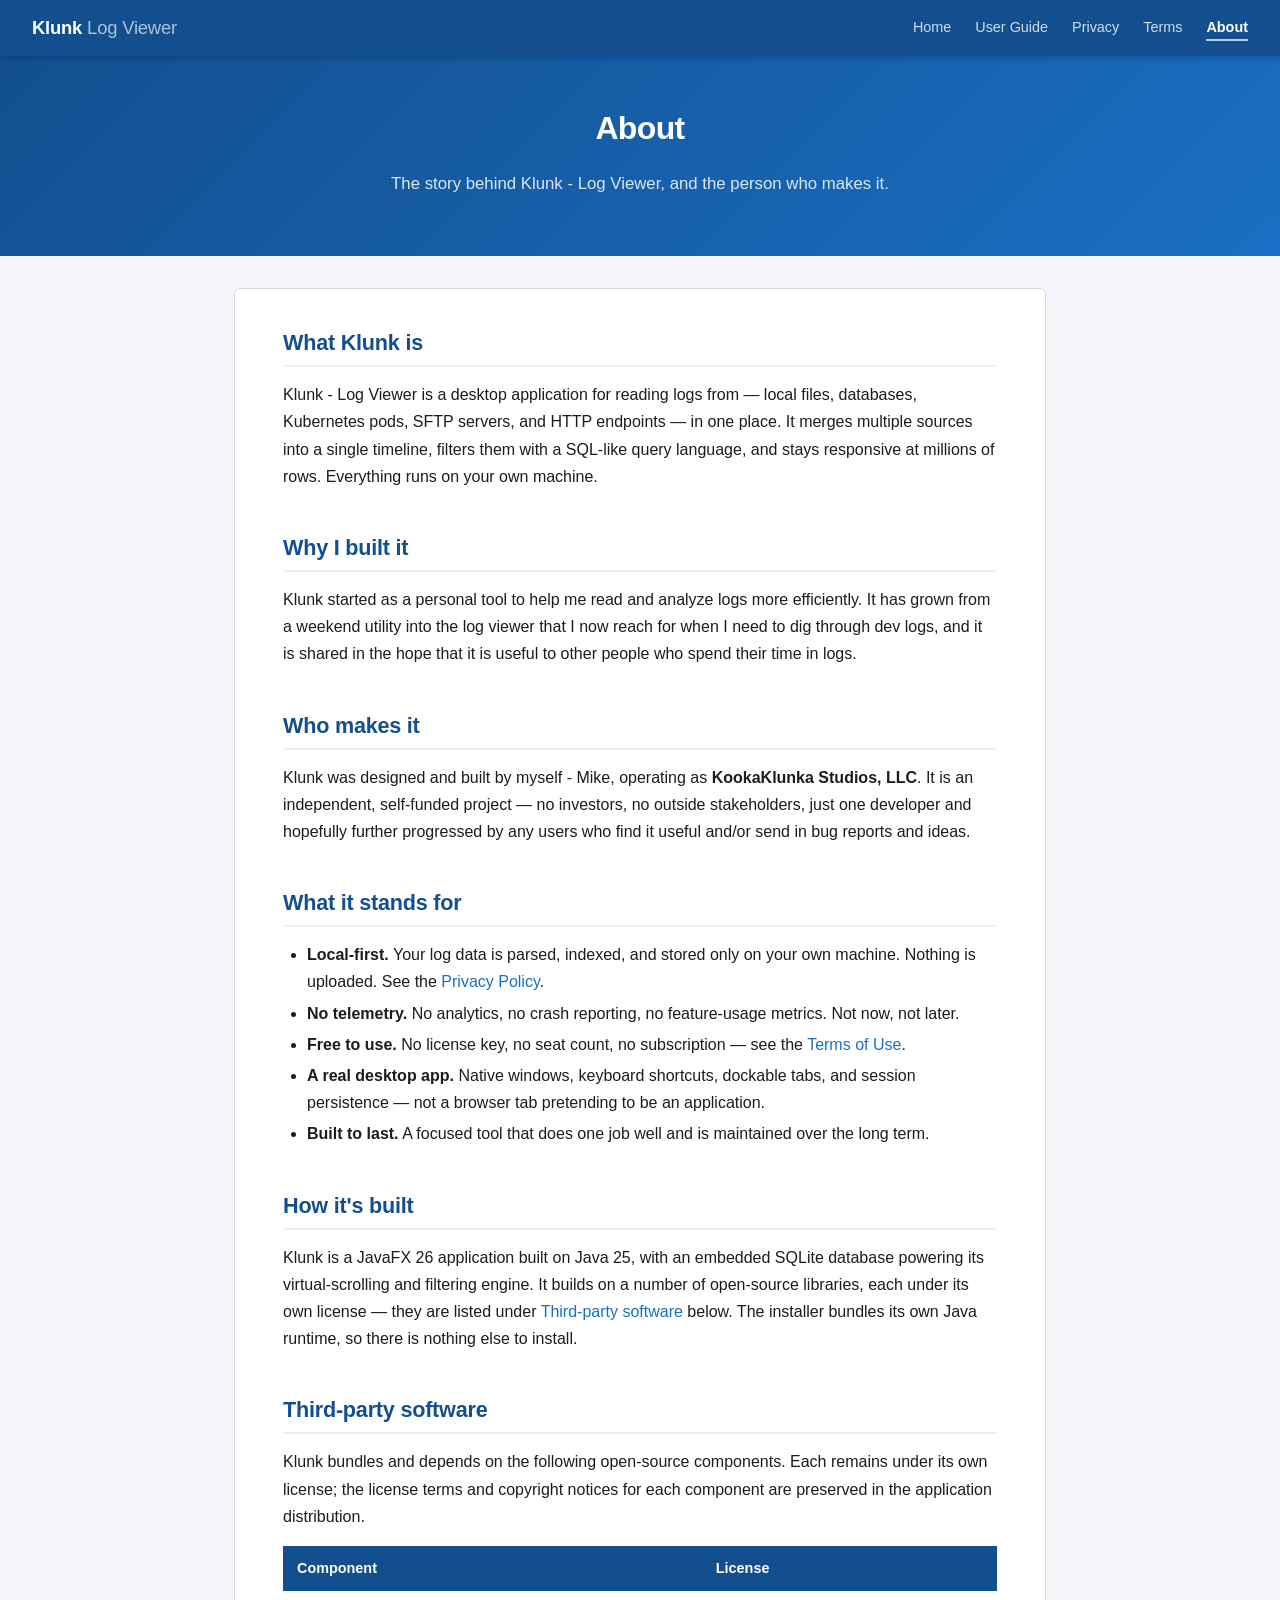
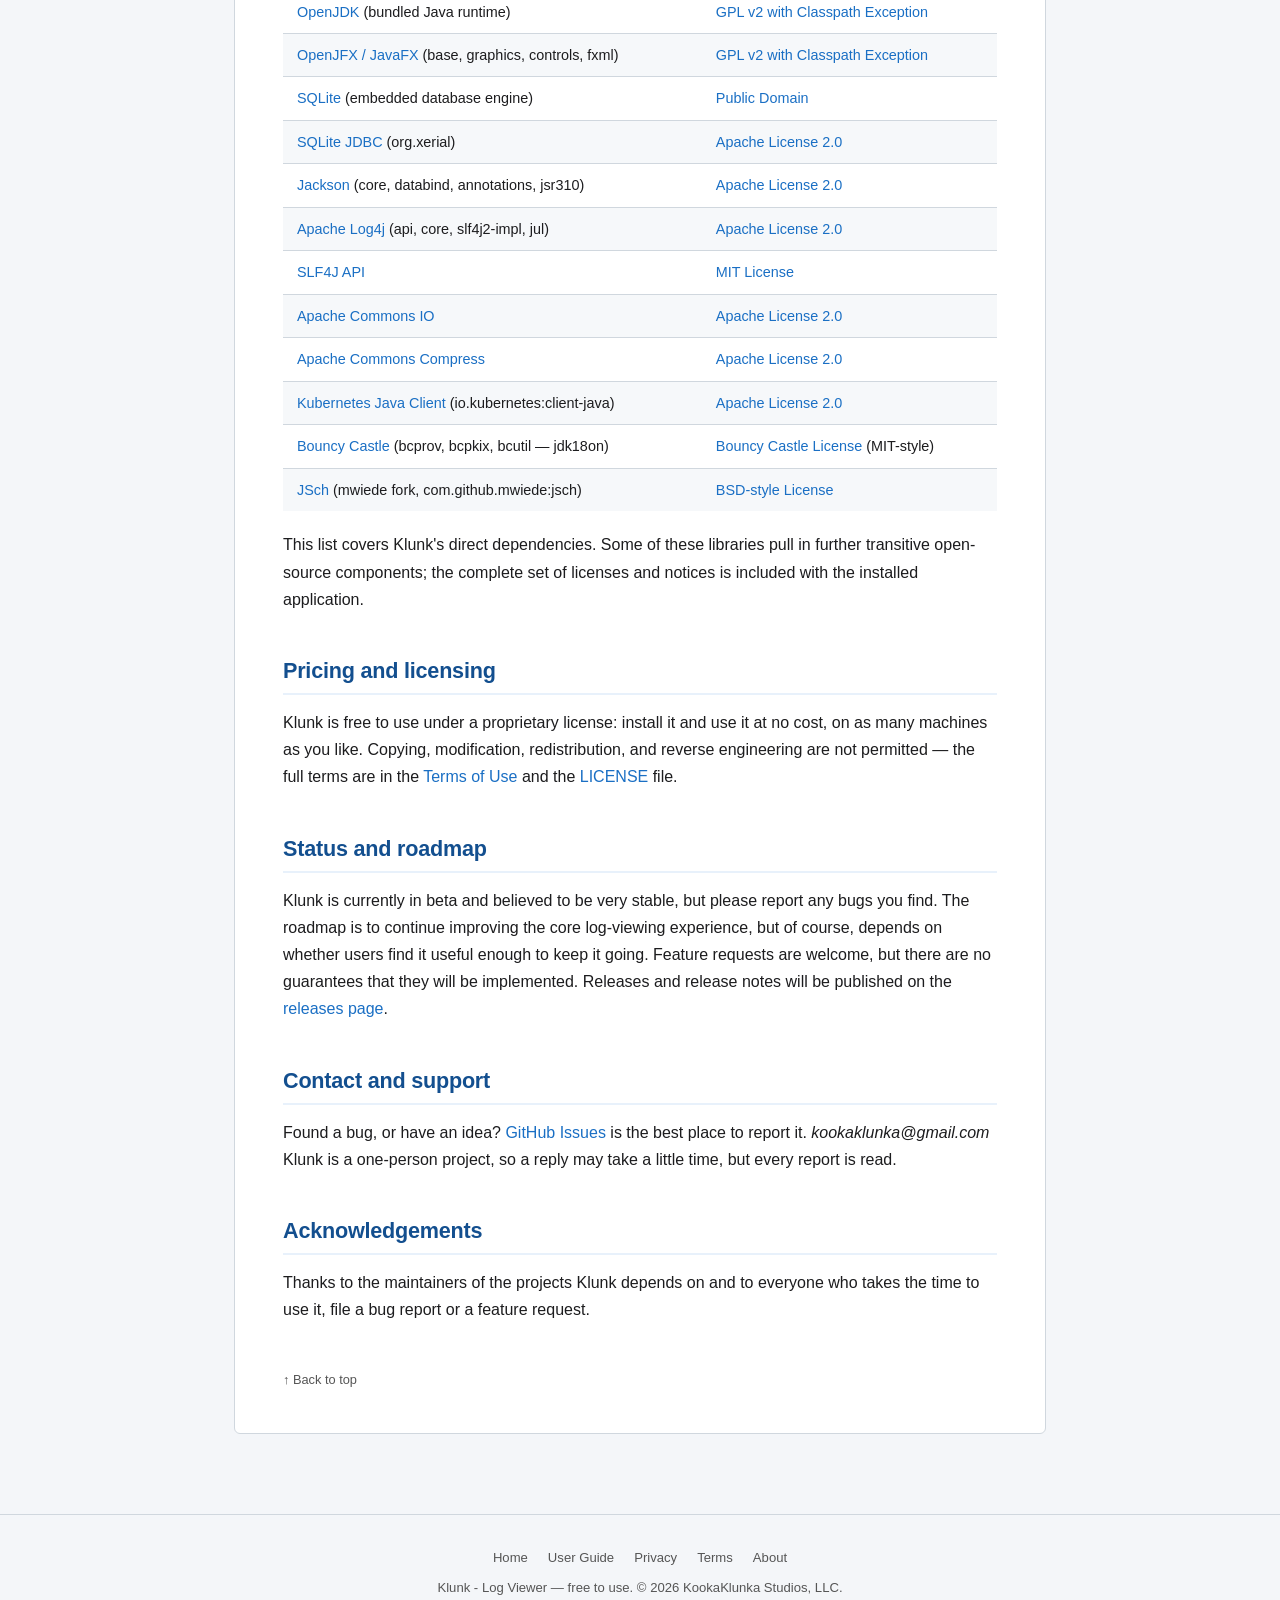
==== ABOUT.html @ 4fde7fb4 "updates" ====
<!DOCTYPE html>
<html lang="en">
<head>
    <meta charset="UTF-8">
    <meta name="viewport" content="width=device-width, initial-scale=1.0">
    <title>Klunk - Log Viewer — About</title>
    <link rel="stylesheet" href="shared-styles.css">
    <link rel="icon" href="favicon.ico" sizes="any">
    <link rel="icon" type="image/svg+xml" href="icon.svg">
    <link rel="apple-touch-icon" href="apple-touch-icon.png">
    <link rel="manifest" href="site.webmanifest">
    <meta name="theme-color" content="#134f8f">
</head>
<body>

<header class="site-header">
    <a class="logo" href="index.html">Klunk <span>Log Viewer</span></a>
    <nav>
        <a href="index.html">Home</a>
        <a href="USER_GUIDE.html">User Guide</a>
        <a href="PRIVACY.html">Privacy</a>
        <a href="TERMS.html">Terms</a>
        <a href="ABOUT.html" class="active">About</a>
    </nav>
</header>

<div class="page-hero">
    <h1>About</h1>
    <p>The story behind Klunk - Log Viewer, and the person who makes it.</p>
</div>

<div class="doc-shell no-sidebar">
    <article>

        <h2 id="intro">What Klunk is</h2>
        <p>
            Klunk - Log Viewer is a desktop application for reading logs from &mdash; local files, databases,
            Kubernetes pods, SFTP servers, and HTTP endpoints &mdash; in one place. It merges multiple sources
            into a single timeline, filters them with a SQL-like query language, and stays responsive at
            millions of rows. Everything runs on your own machine.
        </p>

        <h2 id="why">Why I built it</h2>
        <p>
            Klunk started as a personal tool to help me read and analyze logs more efficiently. It
            has grown from a weekend utility into the log viewer that I now reach for when I need to dig
            through dev logs, and it is shared in the hope that it is useful to other people who
            spend their time in logs.
        </p>

        <h2 id="who">Who makes it</h2>
        <p>
            Klunk was designed and built by myself - Mike, operating as <strong>KookaKlunka Studios, LLC</strong>.
            It is an independent, self-funded project &mdash; no investors, no outside stakeholders,
            just one developer and hopefully further progressed by any users who find it useful and/or
            send in bug reports and ideas.
        </p>

        <h2 id="principles">What it stands for</h2>
        <ul>
            <li>
                <strong>Local-first.</strong> Your log data is parsed, indexed, and stored only on your own
                machine. Nothing is uploaded. See the <a href="PRIVACY.html">Privacy Policy</a>.
            </li>
            <li>
                <strong>No telemetry.</strong> No analytics, no crash reporting, no feature-usage metrics.
                Not now, not later.
            </li>
            <li>
                <strong>Free to use.</strong> No license key, no seat count, no subscription &mdash; see the
                <a href="TERMS.html">Terms of Use</a>.
            </li>
            <li>
                <strong>A real desktop app.</strong> Native windows, keyboard shortcuts, dockable tabs, and
                session persistence &mdash; not a browser tab pretending to be an application.
            </li>
            <li>
                <strong>Built to last.</strong> A focused tool that does one job well and is maintained over
                the long term.
            </li>
        </ul>

        <h2 id="built">How it's built</h2>
        <p>
            Klunk is a JavaFX&nbsp;26 application built on Java 25, with an embedded SQLite database powering
            its virtual-scrolling and filtering engine. It builds on a number of open-source libraries, each
            under its own license &mdash; they are listed under <a href="#third-party">Third-party software</a>
            below. The installer bundles its own Java runtime, so there is nothing else to install.
        </p>

        <h2 id="third-party">Third-party software</h2>
        <p>
            Klunk bundles and depends on the following open-source components. Each remains under its own
            license; the license terms and copyright notices for each component are preserved in the
            application distribution.
        </p>
        <div class="table-wrap">
            <table>
                <thead>
                <tr>
                    <th>Component</th>
                    <th>License</th>
                </tr>
                </thead>
                <tbody>
                <tr>
                    <td><a href="https://openjdk.org/">OpenJDK</a> (bundled Java runtime)</td>
                    <td><a href="https://openjdk.org/legal/gplv2+ce.html">GPL v2 with Classpath Exception</a></td>
                </tr>
                <tr>
                    <td><a href="https://openjfx.io/">OpenJFX / JavaFX</a> (base, graphics, controls, fxml)</td>
                    <td><a href="https://openjdk.org/legal/gplv2+ce.html">GPL v2 with Classpath Exception</a></td>
                </tr>
                <tr>
                    <td><a href="https://www.sqlite.org/">SQLite</a> (embedded database engine)</td>
                    <td><a href="https://www.sqlite.org/copyright.html">Public Domain</a></td>
                </tr>
                <tr>
                    <td><a href="https://github.com/xerial/sqlite-jdbc">SQLite JDBC</a> (org.xerial)</td>
                    <td><a href="https://www.apache.org/licenses/LICENSE-2.0">Apache License 2.0</a></td>
                </tr>
                <tr>
                    <td><a href="https://github.com/FasterXML/jackson">Jackson</a> (core, databind, annotations, jsr310)</td>
                    <td><a href="https://www.apache.org/licenses/LICENSE-2.0">Apache License 2.0</a></td>
                </tr>
                <tr>
                    <td><a href="https://logging.apache.org/log4j/2.x/">Apache Log4j</a> (api, core, slf4j2-impl, jul)</td>
                    <td><a href="https://www.apache.org/licenses/LICENSE-2.0">Apache License 2.0</a></td>
                </tr>
                <tr>
                    <td><a href="https://www.slf4j.org/">SLF4J API</a></td>
                    <td><a href="https://opensource.org/license/mit">MIT License</a></td>
                </tr>
                <tr>
                    <td><a href="https://commons.apache.org/proper/commons-io/">Apache Commons IO</a></td>
                    <td><a href="https://www.apache.org/licenses/LICENSE-2.0">Apache License 2.0</a></td>
                </tr>
                <tr>
                    <td><a href="https://commons.apache.org/proper/commons-compress/">Apache Commons Compress</a></td>
                    <td><a href="https://www.apache.org/licenses/LICENSE-2.0">Apache License 2.0</a></td>
                </tr>
                <tr>
                    <td><a href="https://github.com/kubernetes-client/java">Kubernetes Java Client</a> (io.kubernetes:client-java)</td>
                    <td><a href="https://www.apache.org/licenses/LICENSE-2.0">Apache License 2.0</a></td>
                </tr>
                <tr>
                    <td><a href="https://www.bouncycastle.org/">Bouncy Castle</a> (bcprov, bcpkix, bcutil &mdash; jdk18on)</td>
                    <td><a href="https://www.bouncycastle.org/licence.html">Bouncy Castle License</a> (MIT-style)</td>
                </tr>
                <tr>
                    <td><a href="https://github.com/mwiede/jsch">JSch</a> (mwiede fork, com.github.mwiede:jsch)</td>
                    <td><a href="https://github.com/mwiede/jsch/blob/master/LICENSE.txt">BSD-style License</a></td>
                </tr>
                </tbody>
            </table>
        </div>
        <p>
            This list covers Klunk's direct dependencies. Some of these libraries pull in further
            transitive open-source components; the complete set of licenses and notices is included with
            the installed application.
        </p>

        <h2 id="pricing">Pricing and licensing</h2>
        <p>
            Klunk is free to use under a proprietary license: install it and use it at no cost, on as many
            machines as you like. Copying, modification, redistribution, and reverse engineering are not
            permitted &mdash; the full terms are in the <a href="TERMS.html">Terms of Use</a> and the
            <a href="LICENSE">LICENSE</a> file.
        </p>

        <h2 id="status">Status and roadmap</h2>
        <p>
            Klunk is currently in beta and believed to be very stable, but please report any bugs you find.
            The roadmap is to continue improving the core log-viewing experience, but of course, depends on
            whether users find it useful enough to keep it going. Feature requests are welcome, but there are no
            guarantees that they will be implemented.
            Releases and release notes will be published on the
            <a href="https://www.kookaklunka.com/klunk/releases/latest">releases page</a>.
        </p>

        <h2 id="contact">Contact and support</h2>
        <p>
            Found a bug, or have an idea? <a href="https://github.com/XenFive/klunk/issues">GitHub Issues</a> is the best
            place to report it.
            <em>kookaklunka@gmail.com</em>
            Klunk is a one-person project, so a reply may take a little time, but every report is read.
        </p>

        <h2 id="thanks">Acknowledgements</h2>
        <p>
            Thanks to the maintainers of the projects Klunk depends on and to everyone who
            takes the time to use it, file a bug report or a feature request.
        </p>

        <a class="back-to-top" href="#intro">↑ Back to top</a>

    </article>
</div>

<footer class="site-footer">
    <nav>
        <a href="index.html">Home</a>
        <a href="USER_GUIDE.html">User Guide</a>
        <a href="PRIVACY.html">Privacy</a>
        <a href="TERMS.html">Terms</a>
        <a href="ABOUT.html">About</a>
    </nav>
    <p>Klunk - Log Viewer &mdash; free to use. &copy; 2026 KookaKlunka Studios, LLC.</p>
</footer>

</body>
</html>
---- shared-styles.css ----
/* LogFileViewer docs — shared stylesheet */
:root {
    --brand: #1a6fc4;
    --brand-dark: #134f8f;
    --brand-light: #e8f1fb;
    --text: #1c1c1e;
    --text-muted: #555;
    --surface: #ffffff;
    --surface-alt: #f6f8fa;
    --border: #d0d7de;
    --code-bg: #f0f2f5;
    --warn-bg: #fffae6;
    --warn-border: #e6b800;
    --note-bg: #e8f4fd;
    --note-border: #2196f3;
    --radius: 6px;
    --max-width: 860px;
    --sidebar-w: 260px;
    --header-h: 56px;
}

*, *::before, *::after {
    box-sizing: border-box;
    margin: 0;
    padding: 0;
}

html {
    scroll-behavior: smooth;
    font-size: 16px;
}

body {
    font-family: -apple-system, BlinkMacSystemFont, "Segoe UI", Roboto, Helvetica, Arial, sans-serif;
    color: var(--text);
    background: #f4f6f9;
    line-height: 1.7;
}

/* ── Site header ── */
.site-header {
    position: sticky;
    top: 0;
    z-index: 100;
    display: flex;
    align-items: center;
    gap: 16px;
    height: var(--header-h);
    padding: 0 32px;
    background: var(--brand-dark);
    color: #fff;
    box-shadow: 0 2px 6px rgba(0, 0, 0, .2);
}

.site-header .logo {
    font-size: 1.15rem;
    font-weight: 700;
    letter-spacing: -.01em;
    color: #fff;
    text-decoration: none;
}

.site-header .logo span {
    opacity: .65;
    font-weight: 400;
}

.site-header nav {
    margin-left: auto;
    display: flex;
    gap: 24px;
}

.site-header nav a {
    color: rgba(255, 255, 255, .8);
    text-decoration: none;
    font-size: .9rem;
}

.site-header nav a:hover {
    color: #fff;
}

.site-header nav a.active {
    color: #fff;
    font-weight: 600;
    border-bottom: 2px solid rgba(255, 255, 255, .7);
}

/* ── Page hero ── */
.page-hero {
    background: linear-gradient(135deg, var(--brand-dark) 0%, var(--brand) 100%);
    color: #fff;
    padding: 52px 32px 44px;
    text-align: center;
}

.page-hero h1 {
    font-size: 2rem;
    font-weight: 800;
    letter-spacing: -.02em;
}

.page-hero p {
    margin-top: 10px;
    font-size: 1.05rem;
    opacity: .85;
    max-width: 600px;
    margin-inline: auto;
}

.page-hero .meta {
    margin-top: 16px;
    font-size: .82rem;
    opacity: .65;
}

/* ── Layout shells ── */
.doc-shell {
    max-width: calc(var(--max-width) + var(--sidebar-w) + 48px);
    margin: 0 auto;
    display: grid;
    grid-template-columns: var(--sidebar-w) 1fr;
    gap: 0;
    align-items: start;
    padding: 32px 24px;
}

.doc-shell.no-sidebar {
    grid-template-columns: 1fr;
    max-width: var(--max-width);
}

/* ── Sidebar TOC ── */
.toc-sidebar {
    position: sticky;
    top: calc(var(--header-h) + 16px);
    padding: 20px;
    background: var(--surface);
    border: 1px solid var(--border);
    border-radius: var(--radius);
    font-size: .875rem;
    max-height: calc(100vh - var(--header-h) - 48px);
    overflow-y: auto;
}

.toc-sidebar h3 {
    font-size: .75rem;
    text-transform: uppercase;
    letter-spacing: .08em;
    color: var(--text-muted);
    margin-bottom: 12px;
}

.toc-sidebar ol, .toc-sidebar ul {
    padding-left: 16px;
}

.toc-sidebar li {
    margin: 4px 0;
    line-height: 1.4;
}

.toc-sidebar li.h2-item {
    font-weight: 600;
    margin-top: 8px;
    list-style: none;
    margin-left: -16px;
}

.toc-sidebar a {
    color: var(--text-muted);
    text-decoration: none;
}

.toc-sidebar a:hover {
    color: var(--brand);
}

.toc-sidebar .sub {
    padding-left: 12px;
}

/* ── Article content ── */
article {
    background: var(--surface);
    border: 1px solid var(--border);
    border-radius: var(--radius);
    padding: 40px 48px;
    min-width: 0;
}

.doc-shell.no-sidebar article {
    margin: 0 auto;
}

/* ── Typography ── */
h1, h2, h3, h4 {
    font-weight: 700;
    line-height: 1.3;
    letter-spacing: -.01em;
    scroll-margin-top: calc(var(--header-h) + 16px);
}

h1 {
    font-size: 1.9rem;
    margin-bottom: 20px;
}

h2 {
    font-size: 1.35rem;
    margin: 44px 0 14px;
    padding-bottom: 8px;
    border-bottom: 2px solid var(--brand-light);
    color: var(--brand-dark);
}

h2:first-child {
    margin-top: 0;
}

h3 {
    font-size: 1.1rem;
    margin: 28px 0 10px;
    color: var(--text);
}

h4 {
    font-size: 1rem;
    margin: 20px 0 8px;
    color: var(--text-muted);
}

p {
    margin: 0 0 14px;
}

a {
    color: var(--brand);
    text-decoration: none;
}

a:hover {
    text-decoration: underline;
}

ul, ol {
    margin: 0 0 14px 24px;
}

li {
    margin: 4px 0;
}

li > ul, li > ol {
    margin-top: 4px;
    margin-bottom: 4px;
}

strong {
    font-weight: 600;
}

em {
    font-style: italic;
}

hr {
    border: none;
    border-top: 1px solid var(--border);
    margin: 32px 0;
}

/* ── Code ── */
code {
    font-family: "JetBrains Mono", "Fira Code", "Cascadia Code", Consolas, "Courier New", monospace;
    /* Keep operators literal: these fonts otherwise draw != as a single ≠ ligature (via calt). */
    font-variant-ligatures: none;
    font-feature-settings: "liga" 0, "calt" 0;
    font-size: .875em;
    background: var(--code-bg);
    border: 1px solid var(--border);
    border-radius: 4px;
    padding: 1px 5px;
}

pre {
    background: #1e2432;
    color: #cdd3de;
    border-radius: var(--radius);
    padding: 18px 22px;
    overflow-x: auto;
    margin: 16px 0 20px;
    font-size: .875rem;
    line-height: 1.6;
}

pre code {
    background: none;
    border: none;
    padding: 0;
    color: inherit;
    font-size: inherit;
}

/* Keyword hints in SQL examples */
pre .kw {
    color: #7ec8e3;
    font-weight: 600;
}

pre .str {
    color: #98c379;
}

pre .cm {
    color: #5c6370;
    font-style: italic;
}

/* ── Tables ── */
.table-wrap {
    overflow-x: auto;
    margin: 16px 0 20px;
}

table {
    width: 100%;
    border-collapse: collapse;
    font-size: .9rem;
}

th {
    background: var(--brand-dark);
    color: #fff;
    padding: 10px 14px;
    text-align: left;
    font-weight: 600;
}

td {
    padding: 9px 14px;
    border-bottom: 1px solid var(--border);
    vertical-align: top;
}

tr:nth-child(even) td {
    background: var(--surface-alt);
}

tr:last-child td {
    border-bottom: none;
}

td code {
    font-size: .82em;
}

/* ── Callouts ── */
.note, .tip, .warn {
    padding: 14px 18px;
    border-radius: var(--radius);
    margin: 16px 0 20px;
    font-size: .92rem;
    line-height: 1.6;
    display: flex;
    gap: 12px;
    align-items: flex-start;
}

.note {
    background: var(--note-bg);
    border-left: 4px solid var(--note-border);
}

.tip {
    background: #edfaf1;
    border-left: 4px solid #27ae60;
}

.warn {
    background: var(--warn-bg);
    border-left: 4px solid var(--warn-border);
}

.note::before {
    content: "ℹ";
    font-size: 1.1rem;
    color: #2196f3;
    flex-shrink: 0;
}

.tip::before {
    content: "✦";
    font-size: 1rem;
    color: #27ae60;
    flex-shrink: 0;
}

.warn::before {
    content: "⚠";
    font-size: 1.1rem;
    color: var(--warn-border);
    flex-shrink: 0;
}

/* ── Feature card grid ── */
.feature-grid {
    display: grid;
    grid-template-columns: repeat(auto-fill, minmax(220px, 1fr));
    gap: 16px;
    margin: 20px 0;
}

.feature-card {
    background: var(--surface-alt);
    border: 1px solid var(--border);
    border-radius: var(--radius);
    padding: 18px 20px;
}

.feature-card .icon {
    font-size: 1.4rem;
    margin-bottom: 8px;
}

.feature-card strong {
    display: block;
    margin-bottom: 4px;
}

.feature-card p {
    font-size: .875rem;
    color: var(--text-muted);
    margin: 0;
}

/* ── Kbd ── */
kbd {
    display: inline-block;
    font-family: inherit;
    font-size: .8rem;
    background: var(--surface-alt);
    border: 1px solid var(--border);
    border-bottom: 2px solid #aaa;
    border-radius: 4px;
    padding: 1px 6px;
    line-height: 1.6;
    white-space: nowrap;
}

/* ── Shortcuts table override ── */
.shortcuts td:first-child {
    white-space: nowrap;
}

/* ── Footer ── */
.site-footer {
    text-align: center;
    padding: 32px;
    font-size: .82rem;
    color: var(--text-muted);
    border-top: 1px solid var(--border);
    margin-top: 48px;
}

.site-footer a {
    color: var(--text-muted);
}

.site-footer nav {
    display: flex;
    justify-content: center;
    gap: 20px;
    margin-bottom: 8px;
}

/* ── Screenshot placeholder ── */
.screenshot {
    background: var(--surface-alt);
    border: 2px dashed var(--border);
    border-radius: var(--radius);
    padding: 36px;
    text-align: center;
    color: var(--text-muted);
    font-size: .85rem;
    margin: 16px 0 20px;
}

.screenshot::before {
    display: block;
    font-size: 2rem;
    margin-bottom: 6px;
    content: "🖼";
}

/* ── Real screenshot figure ── */
.shot {
    margin: 16px 0 20px;
}

.shot img {
    display: block;
    max-width: 100%;
    height: auto;
    border: 1px solid var(--border);
    border-radius: var(--radius);
    box-shadow: 0 2px 10px rgba(0, 0, 0, .12);
}

.shot figcaption {
    margin-top: 8px;
    font-size: .8rem;
    color: var(--text-muted);
    text-align: center;
}

/* ── Back-to-top ── */
.back-to-top {
    display: inline-block;
    margin-top: 32px;
    font-size: .8rem;
    color: var(--text-muted);
    text-decoration: none;
}

.back-to-top:hover {
    color: var(--brand);
}

/* ── Legal doc style ── */
.legal-section {
    margin-bottom: 32px;
}

.legal-section h2 {
    font-size: 1.1rem;
    border-bottom: none;
    color: var(--text);
}

.legal-meta {
    font-size: .82rem;
    color: var(--text-muted);
    margin-bottom: 24px;
}

.legal-disclaimer {
    background: var(--surface-alt);
    border: 1px solid var(--border);
    border-radius: var(--radius);
    padding: 18px 22px;
    font-size: .88rem;
    color: var(--text-muted);
    margin: 12px 0;
}

/* ── Landing page (index.html) ── */
.landing-hero {
    background: linear-gradient(135deg, var(--brand-dark) 0%, var(--brand) 100%);
    color: #fff;
    padding: 72px 32px 64px;
    text-align: center;
}

.landing-hero h1 {
    display: flex;
    align-items: center;
    justify-content: center;
    flex-wrap: wrap;
    gap: 16px;
    font-size: 2.6rem;
    font-weight: 800;
    letter-spacing: -.02em;
    margin-bottom: 14px;
    color: #ff9e33;
    -webkit-text-stroke: 1px #2f3e33;
    paint-order: stroke fill;
}

.landing-hero h1 img {
    height: 1.5em;
    width: auto;
    flex-shrink: 0;
}

.landing-hero p.tagline {
    font-size: 1.15rem;
    opacity: .9;
    max-width: 620px;
    margin: 0 auto 32px;
}

.dl-actions {
    display: flex;
    flex-wrap: wrap;
    gap: 14px;
    justify-content: center;
    align-items: center;
}

.btn-download {
    display: inline-flex;
    align-items: center;
    gap: 10px;
    background: #fff;
    color: var(--brand-dark);
    font-size: 1.05rem;
    font-weight: 700;
    padding: 15px 30px;
    border-radius: var(--radius);
    text-decoration: none;
    box-shadow: 0 4px 16px rgba(0, 0, 0, .25);
    transition: transform .12s ease, box-shadow .12s ease;
}

.btn-download:hover {
    text-decoration: none;
    transform: translateY(-2px);
    box-shadow: 0 6px 22px rgba(0, 0, 0, .3);
}

.btn-download .arrow {
    font-size: 1.2rem;
    line-height: 1;
}

.btn-ghost {
    display: inline-flex;
    align-items: center;
    gap: 8px;
    color: #fff;
    border: 1px solid rgba(255, 255, 255, .5);
    font-size: .95rem;
    font-weight: 600;
    padding: 14px 22px;
    border-radius: var(--radius);
    text-decoration: none;
}

.btn-ghost:hover {
    text-decoration: none;
    background: rgba(255, 255, 255, .12);
}

.dl-meta {
    margin-top: 18px;
    font-size: .82rem;
    opacity: .7;
}

.hero-shot {
    max-width: 940px;
    margin: -36px auto 0;
    padding: 0 24px;
}

.hero-shot img {
    display: block;
    width: 80%;
    height: auto;
    border: 1px solid var(--border);
    border-radius: var(--radius);
    box-shadow: 0 12px 40px rgba(0, 0, 0, .22);
}

.hero-shot video {
    display: block;
    width: 100%;
    height: auto;
    margin: 0 auto;
    border: 1px solid var(--border);
    border-radius: var(--radius);
    box-shadow: 0 12px 40px rgba(0, 0, 0, .22);
}

.landing-body {
    max-width: var(--max-width);
    margin: 0 auto;
    padding: 56px 24px 8px;
}

.landing-body h2 {
    text-align: center;
    border-bottom: none;
    font-size: 1.5rem;
    margin-bottom: 24px;
}

.landing-body > p {
    text-align: center;
    max-width: 640px;
    margin: 0 auto 14px;
}

.req-note {
    max-width: 620px;
    margin: 28px auto 0;
    background: var(--surface);
    border: 1px solid var(--border);
    border-radius: var(--radius);
    padding: 18px 22px;
    font-size: .9rem;
    color: var(--text-muted);
    text-align: center;
}

.req-note strong {
    color: var(--text);
}

/* ── Responsive ── */
@media (max-width: 820px) {
    .doc-shell {
        grid-template-columns: 1fr;
        padding: 16px;
    }

    .toc-sidebar {
        display: none;
    }

    article {
        padding: 24px 20px;
    }

    .page-hero {
        padding: 36px 20px 32px;
    }

    .page-hero h1 {
        font-size: 1.5rem;
    }

    .feature-grid {
        grid-template-columns: 1fr 1fr;
    }

    .site-header nav {
        display: none;
    }

    .landing-hero {
        padding: 48px 20px 44px;
    }

    .landing-hero h1 {
        font-size: 1.9rem;
    }

    .hero-shot {
        margin-top: -20px;
        padding: 0 14px;
    }

    .landing-body {
        padding: 40px 16px 8px;
    }
}

@media (max-width: 480px) {
    .feature-grid {
        grid-template-columns: 1fr;
    }
}
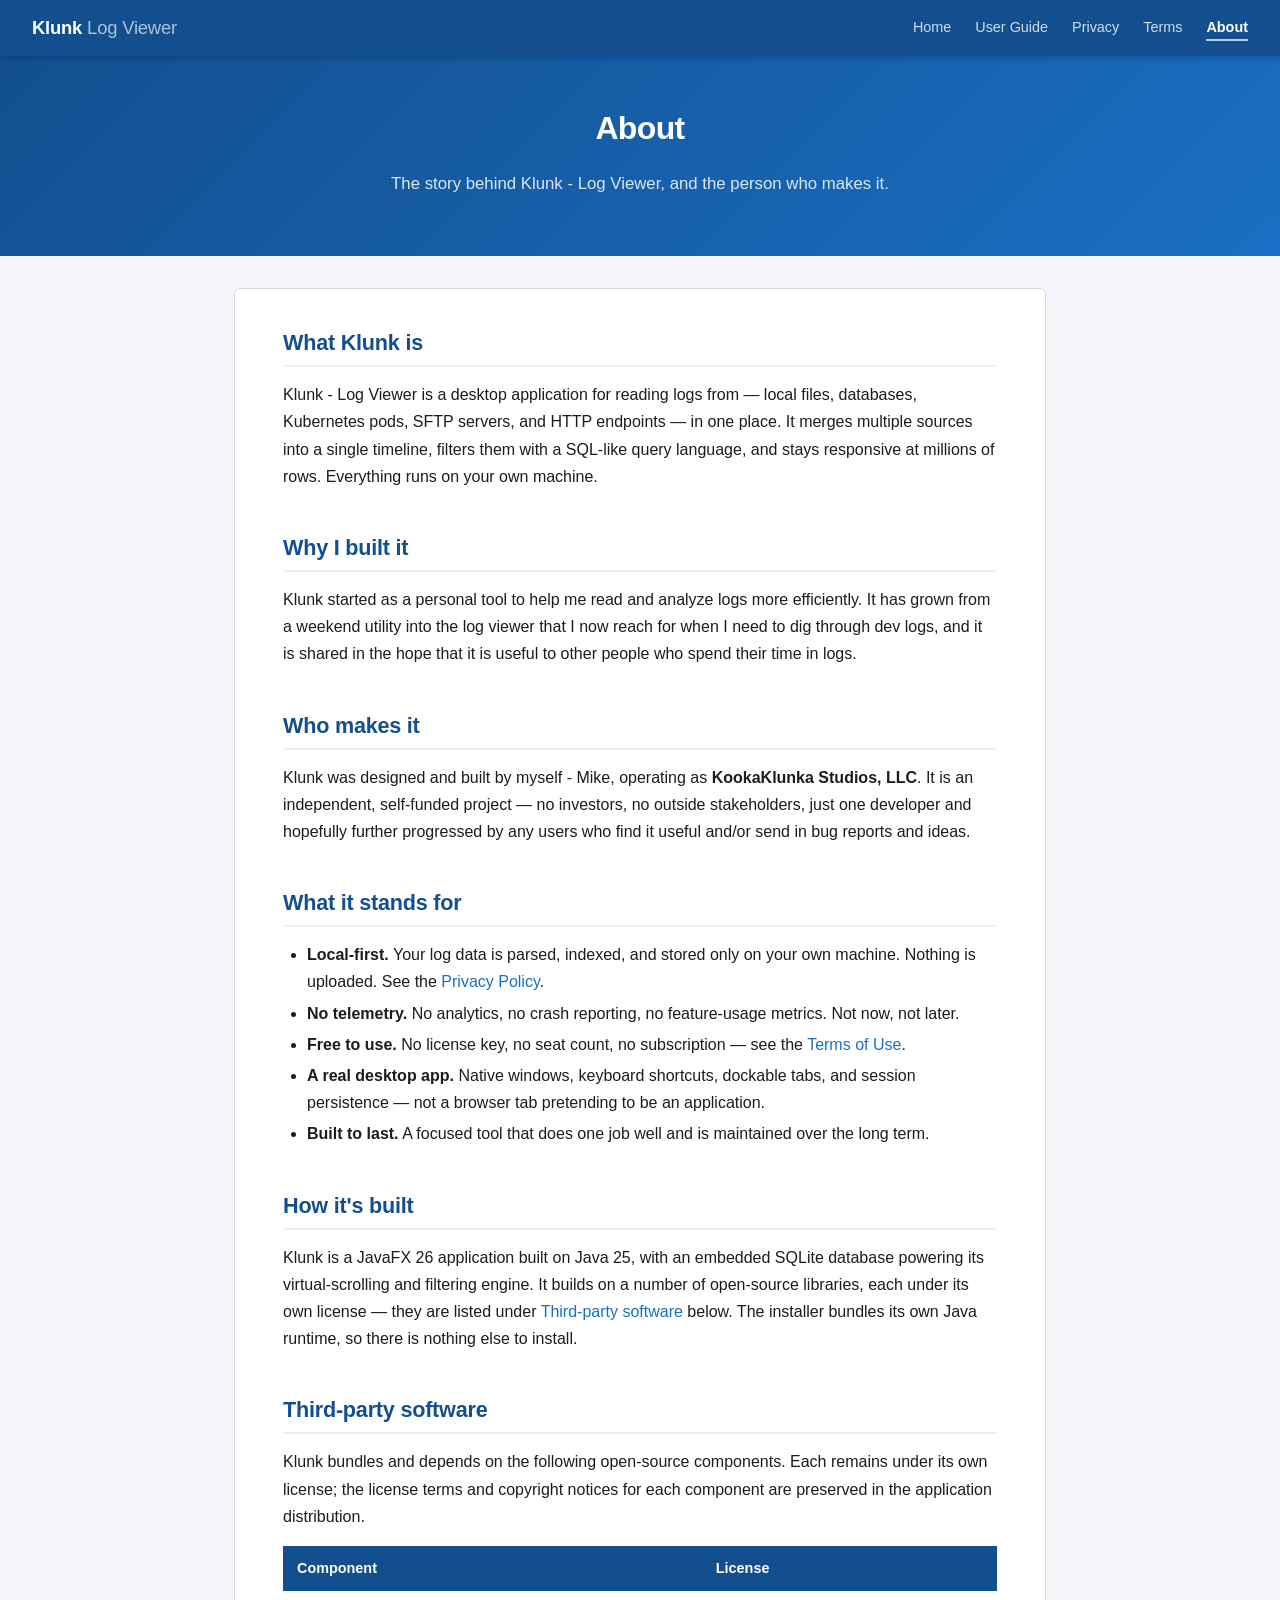
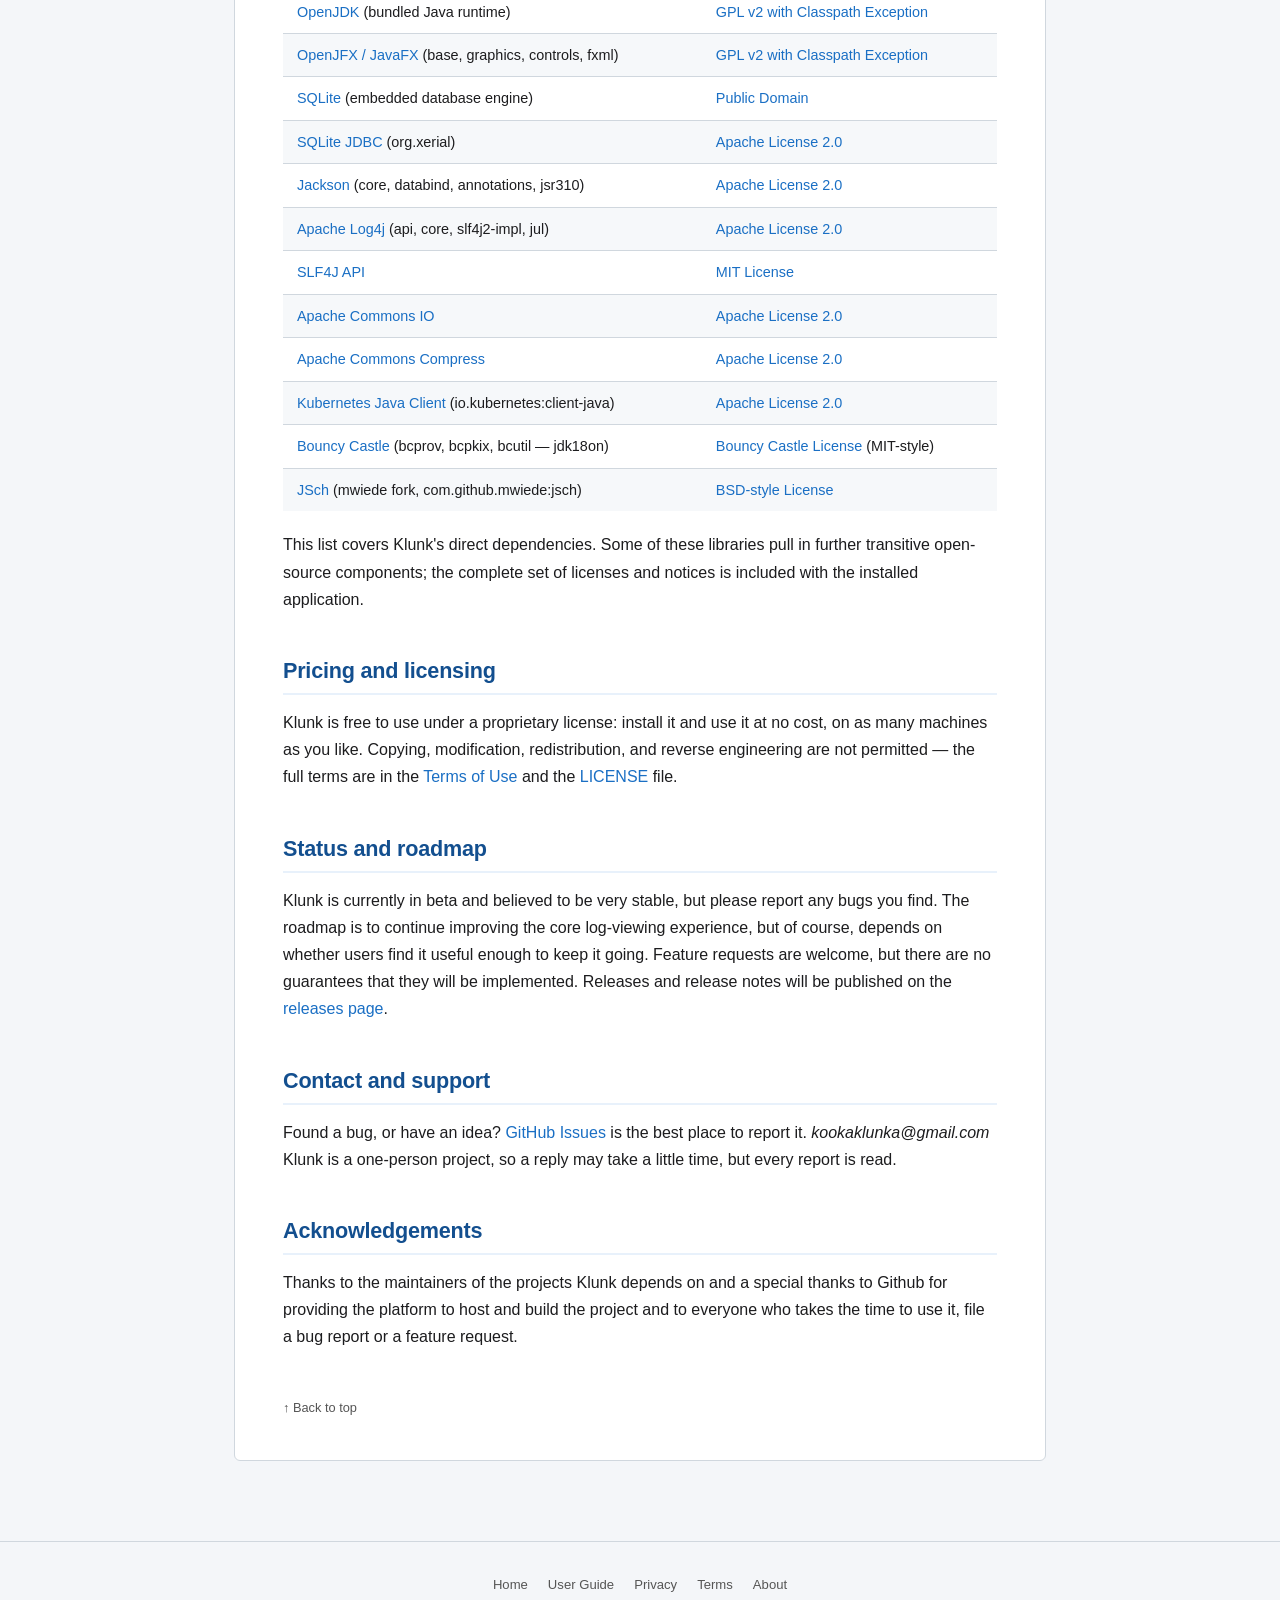
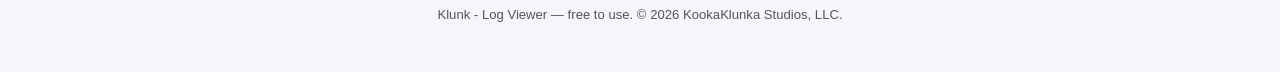
==== commit 56e48c32: "Update ABOUT.html" ====
--- a/ABOUT.html
+++ b/ABOUT.html
@@ -188,8 +188,8 @@
 
         <h2 id="thanks">Acknowledgements</h2>
         <p>
-            Thanks to the maintainers of the projects Klunk depends on and to everyone who
-            takes the time to use it, file a bug report or a feature request.
+            Thanks to the maintainers of the projects Klunk depends on and a special thanks to Github for providing the platform
+            to host and build the project and to everyone who takes the time to use it, file a bug report or a feature request.
         </p>
 
         <a class="back-to-top" href="#intro">↑ Back to top</a>
--- a/shared-styles.css
+++ b/shared-styles.css
@@ -643,6 +643,24 @@
     background: rgba(255, 255, 255, .12);
 }
 
+.dl-platforms {
+    margin-top: 14px;
+    display: flex;
+    flex-wrap: wrap;
+    justify-content: center;
+    gap: 6px 18px;
+    font-size: .88rem;
+}
+
+.dl-platforms a {
+    color: #fff;
+    opacity: .85;
+}
+
+.dl-platforms a:hover {
+    opacity: 1;
+}
+
 .dl-meta {
     margin-top: 18px;
     font-size: .82rem;
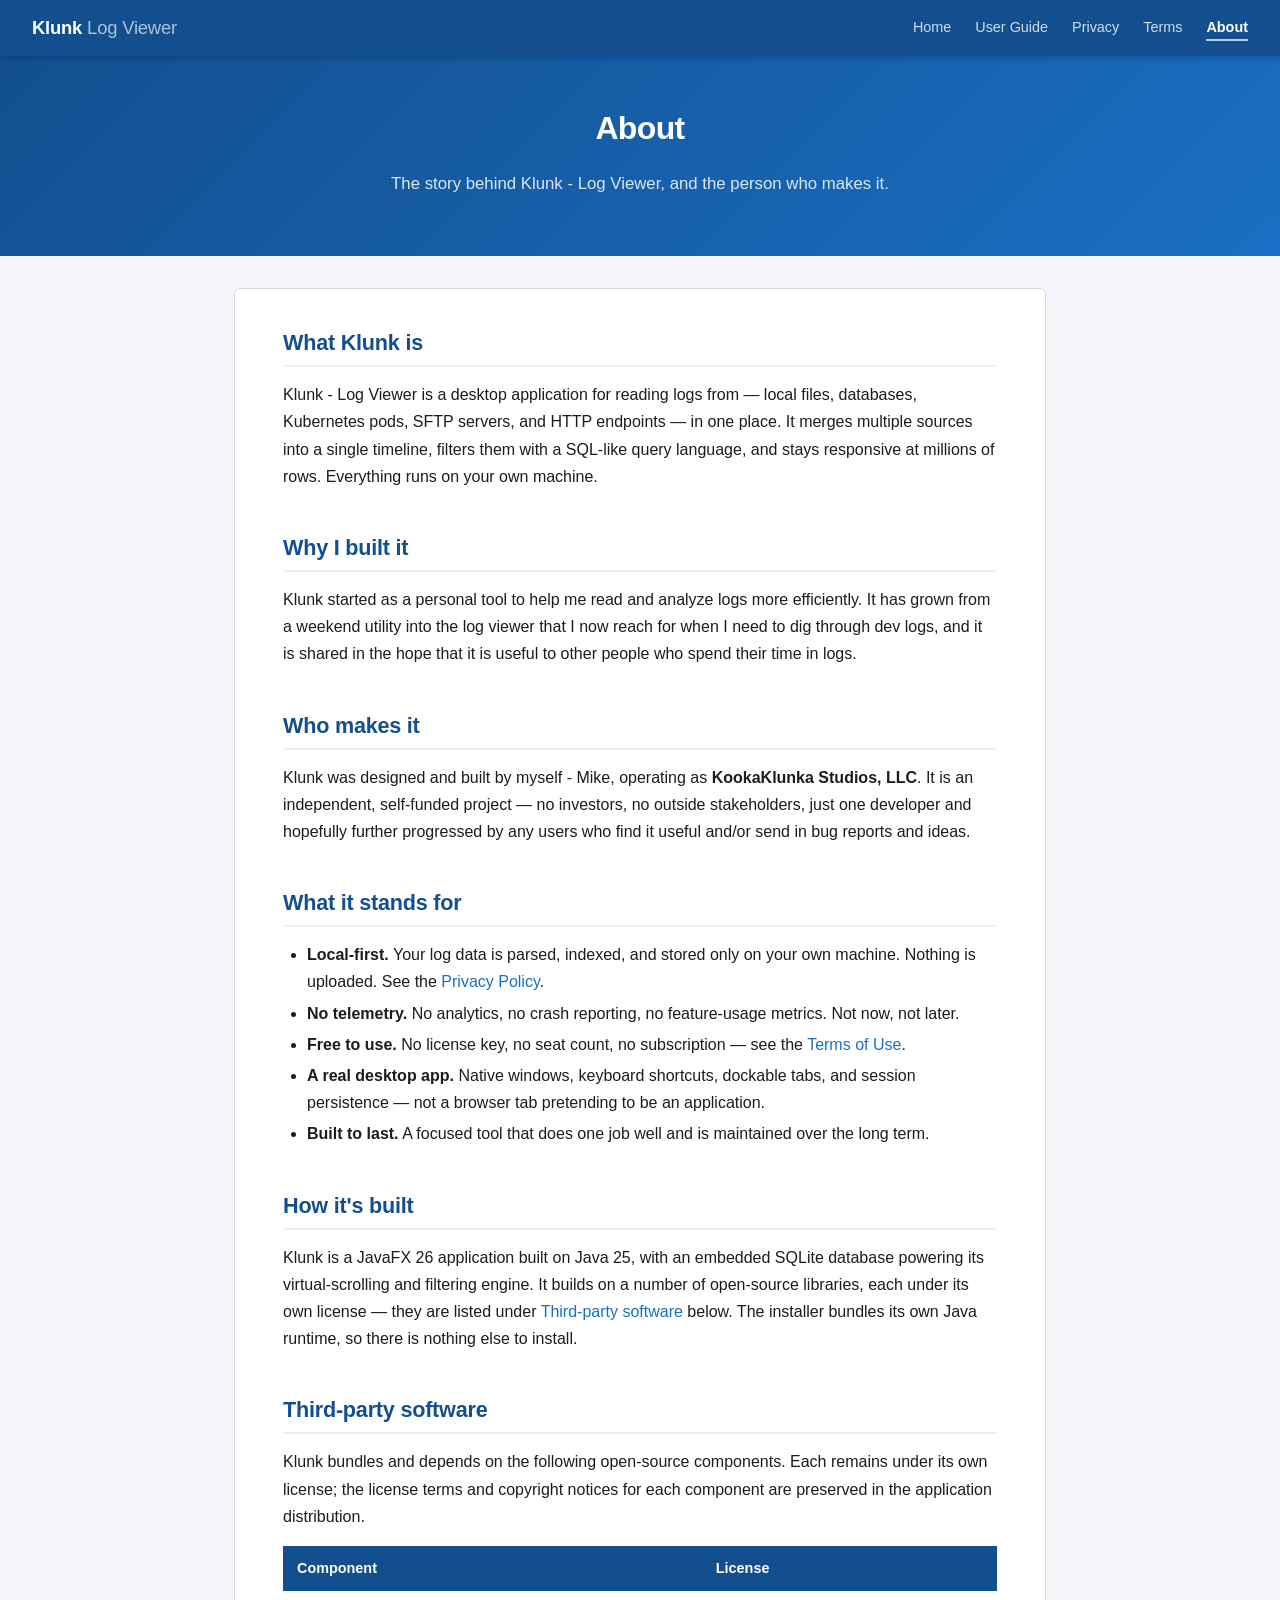
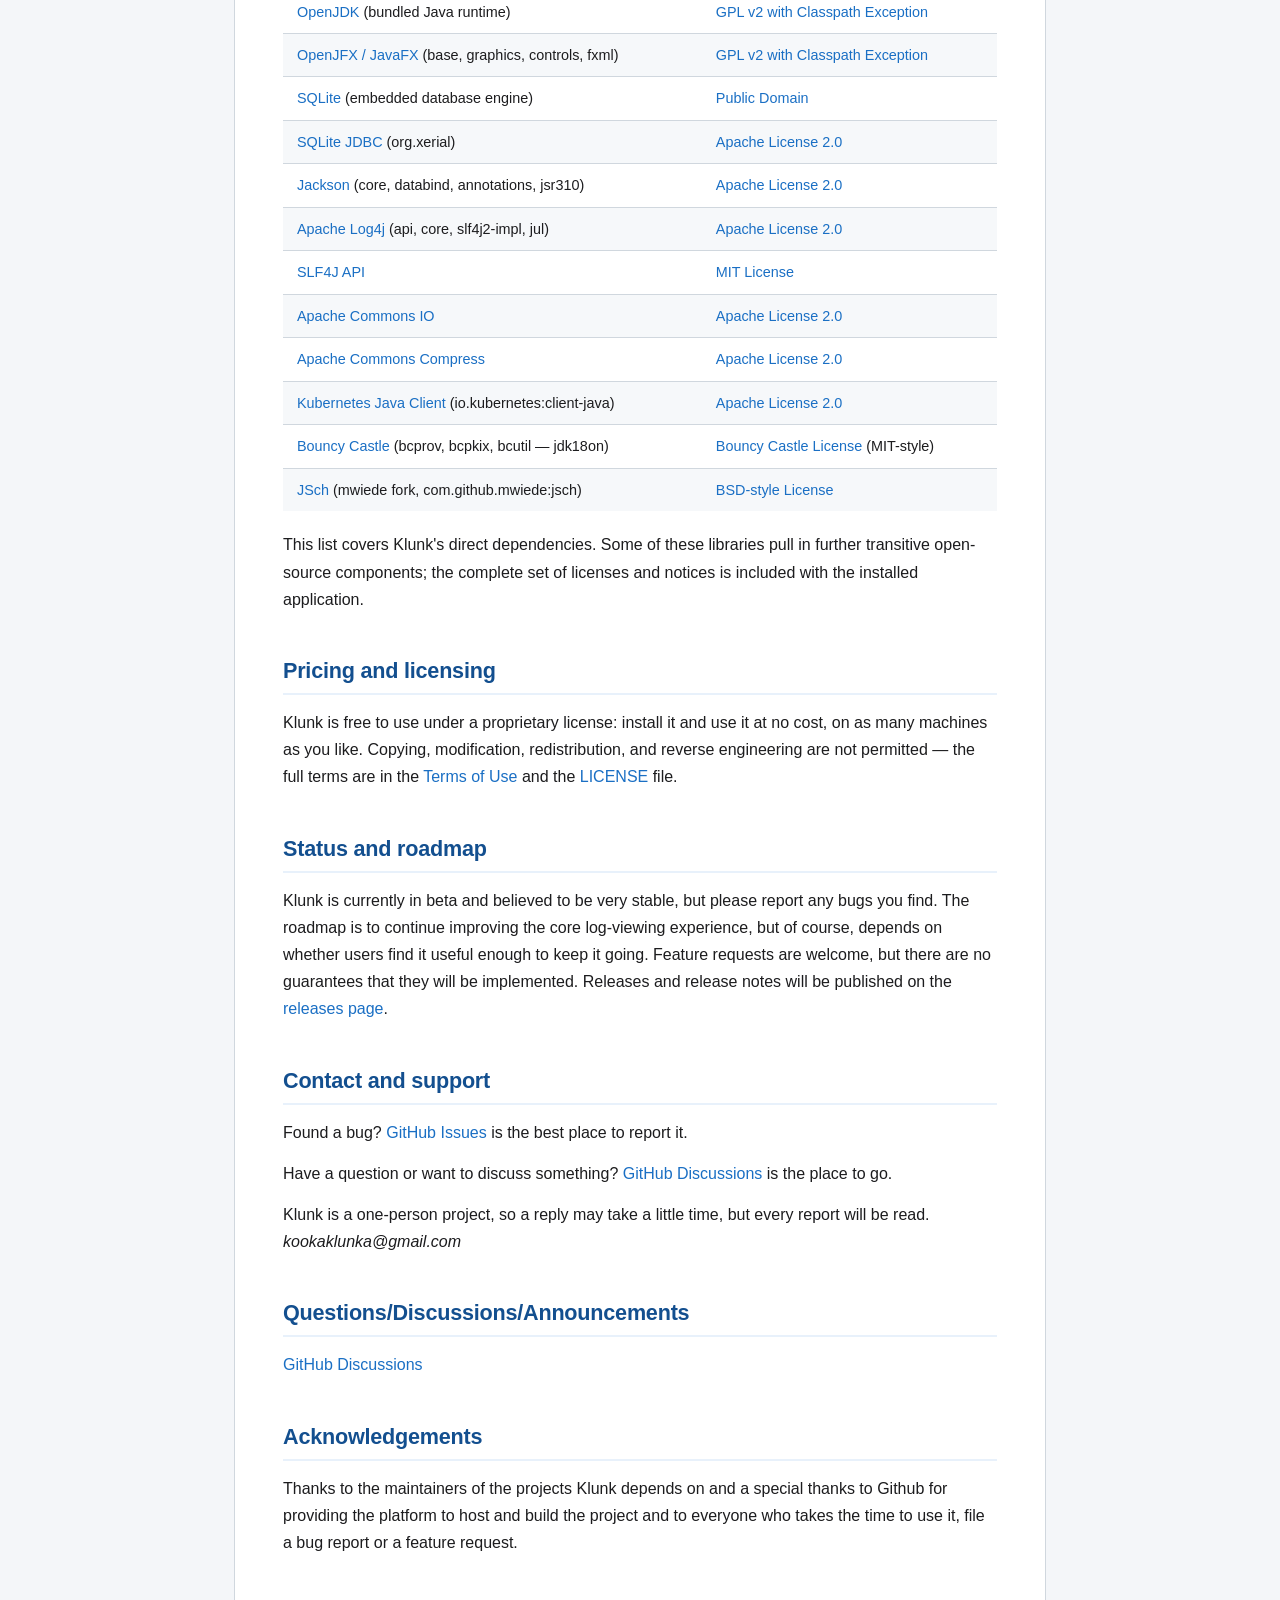
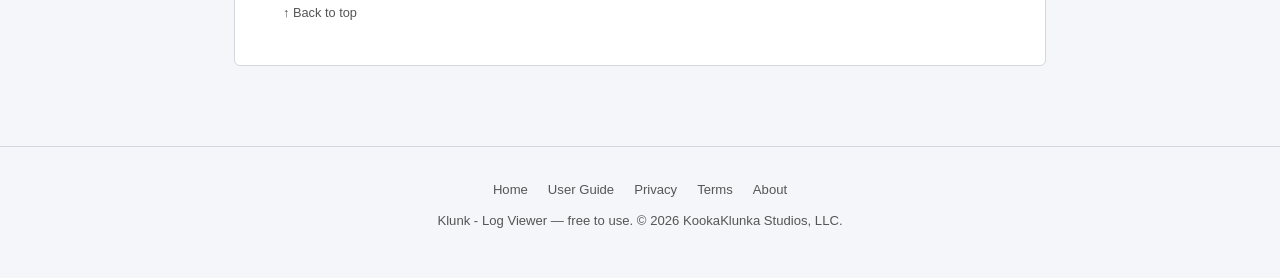
==== commit 15cece49: "Update ABOUT.html" ====
--- a/ABOUT.html
+++ b/ABOUT.html
@@ -4,6 +4,7 @@
     <meta charset="UTF-8">
     <meta name="viewport" content="width=device-width, initial-scale=1.0">
     <title>Klunk - Log Viewer — About</title>
+    <link rel="canonical" href="https://www.kookaklunka.com/klunk/ABOUT.html">
     <link rel="stylesheet" href="shared-styles.css">
     <link rel="icon" href="favicon.ico" sizes="any">
     <link rel="icon" type="image/svg+xml" href="icon.svg">
@@ -175,15 +176,24 @@
             whether users find it useful enough to keep it going. Feature requests are welcome, but there are no
             guarantees that they will be implemented.
             Releases and release notes will be published on the
-            <a href="https://www.kookaklunka.com/klunk/releases/latest">releases page</a>.
+            <a href="https://github.com/XenFive/klunk/releases/latest">releases page</a>.
         </p>
 
         <h2 id="contact">Contact and support</h2>
         <p>
-            Found a bug, or have an idea? <a href="https://github.com/XenFive/klunk/issues">GitHub Issues</a> is the best
-            place to report it.
+            Found a bug? <a href="https://github.com/XenFive/klunk/issues">GitHub Issues</a> is the best
+            place to report it.</p>
+        <p>
+            Have a question or want to discuss something? <a href="https://github.com/XenFive/klunk/discussions">GitHub Discussions</a> is the place to go.
+        </p>
+        <p>
+            Klunk is a one-person project, so a reply may take a little time, but every report will be read.
             <em>kookaklunka@gmail.com</em>
-            Klunk is a one-person project, so a reply may take a little time, but every report is read.
+        </p>
+
+        <h2 id="discuss">Questions/Discussions/Announcements</h2>
+        <p>
+            <a href="https://github.com/XenFive/klunk/discussions">GitHub Discussions</a>
         </p>
 
         <h2 id="thanks">Acknowledgements</h2>
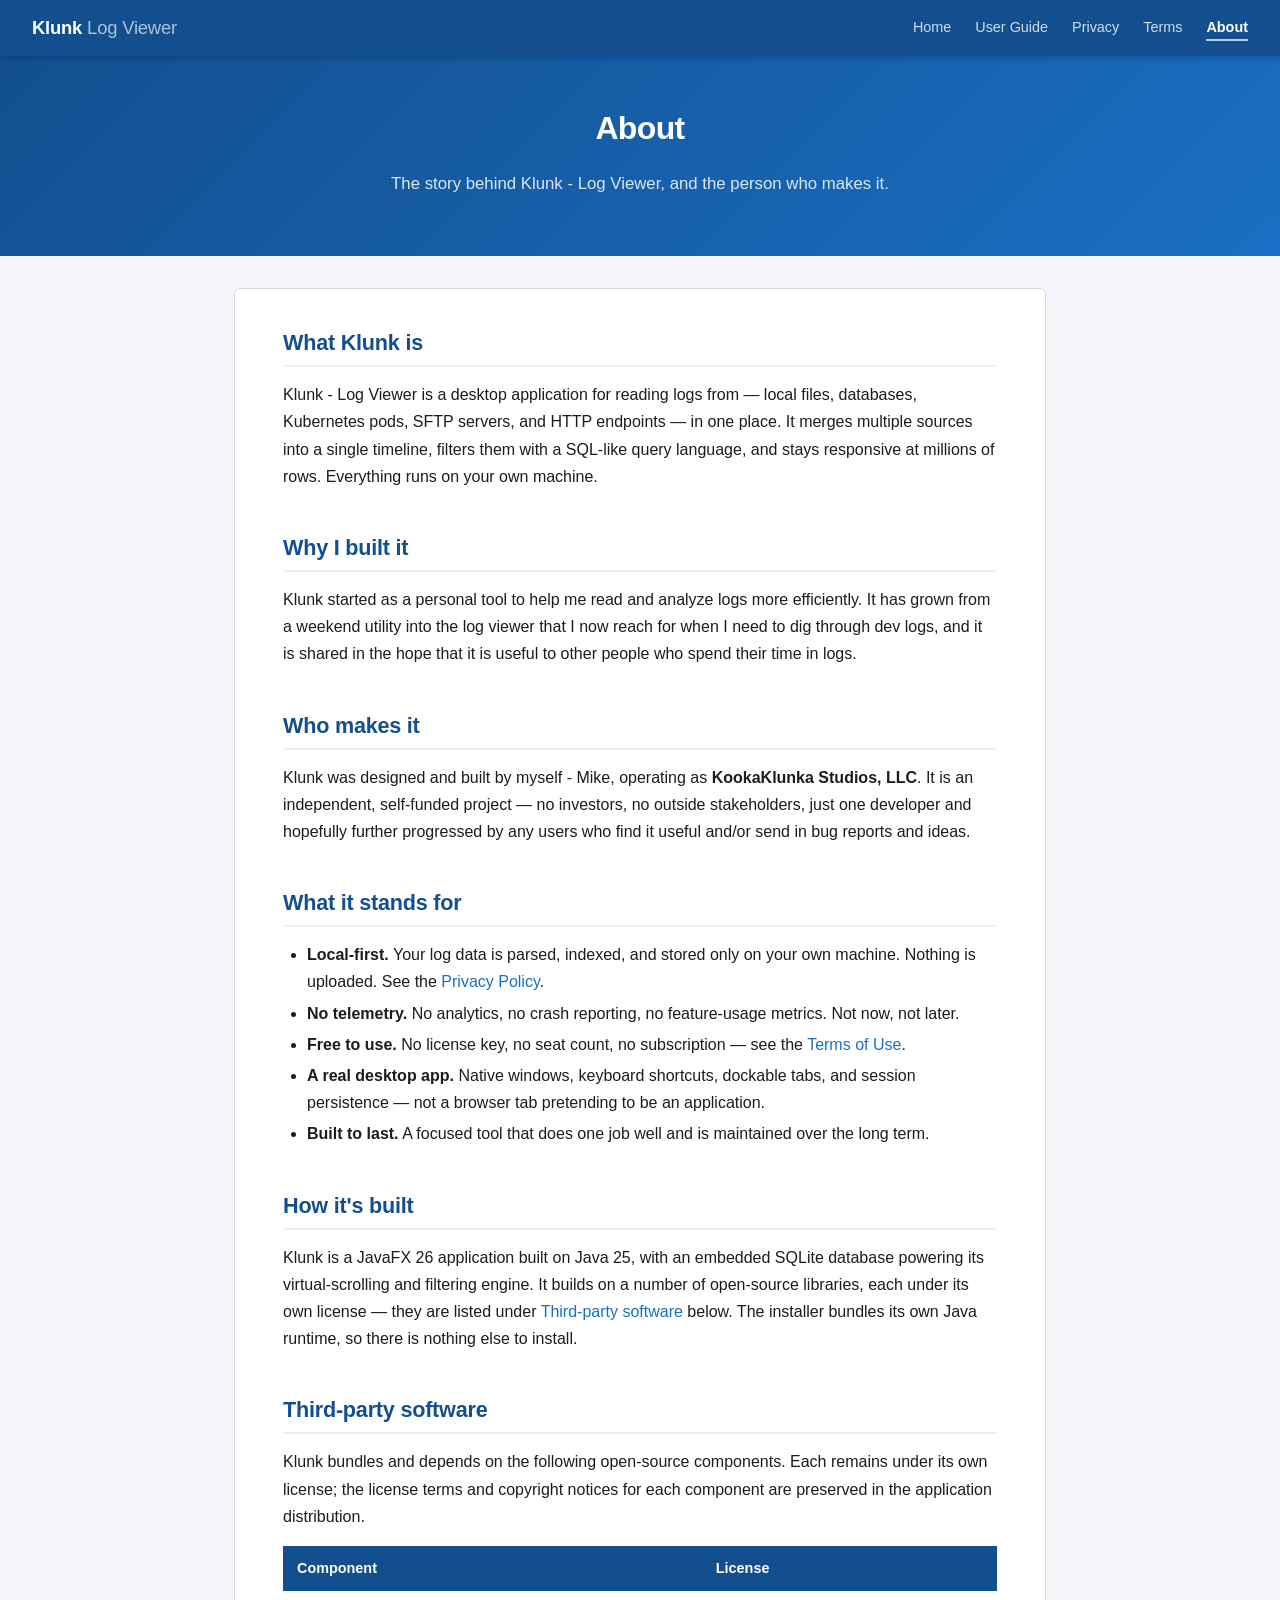
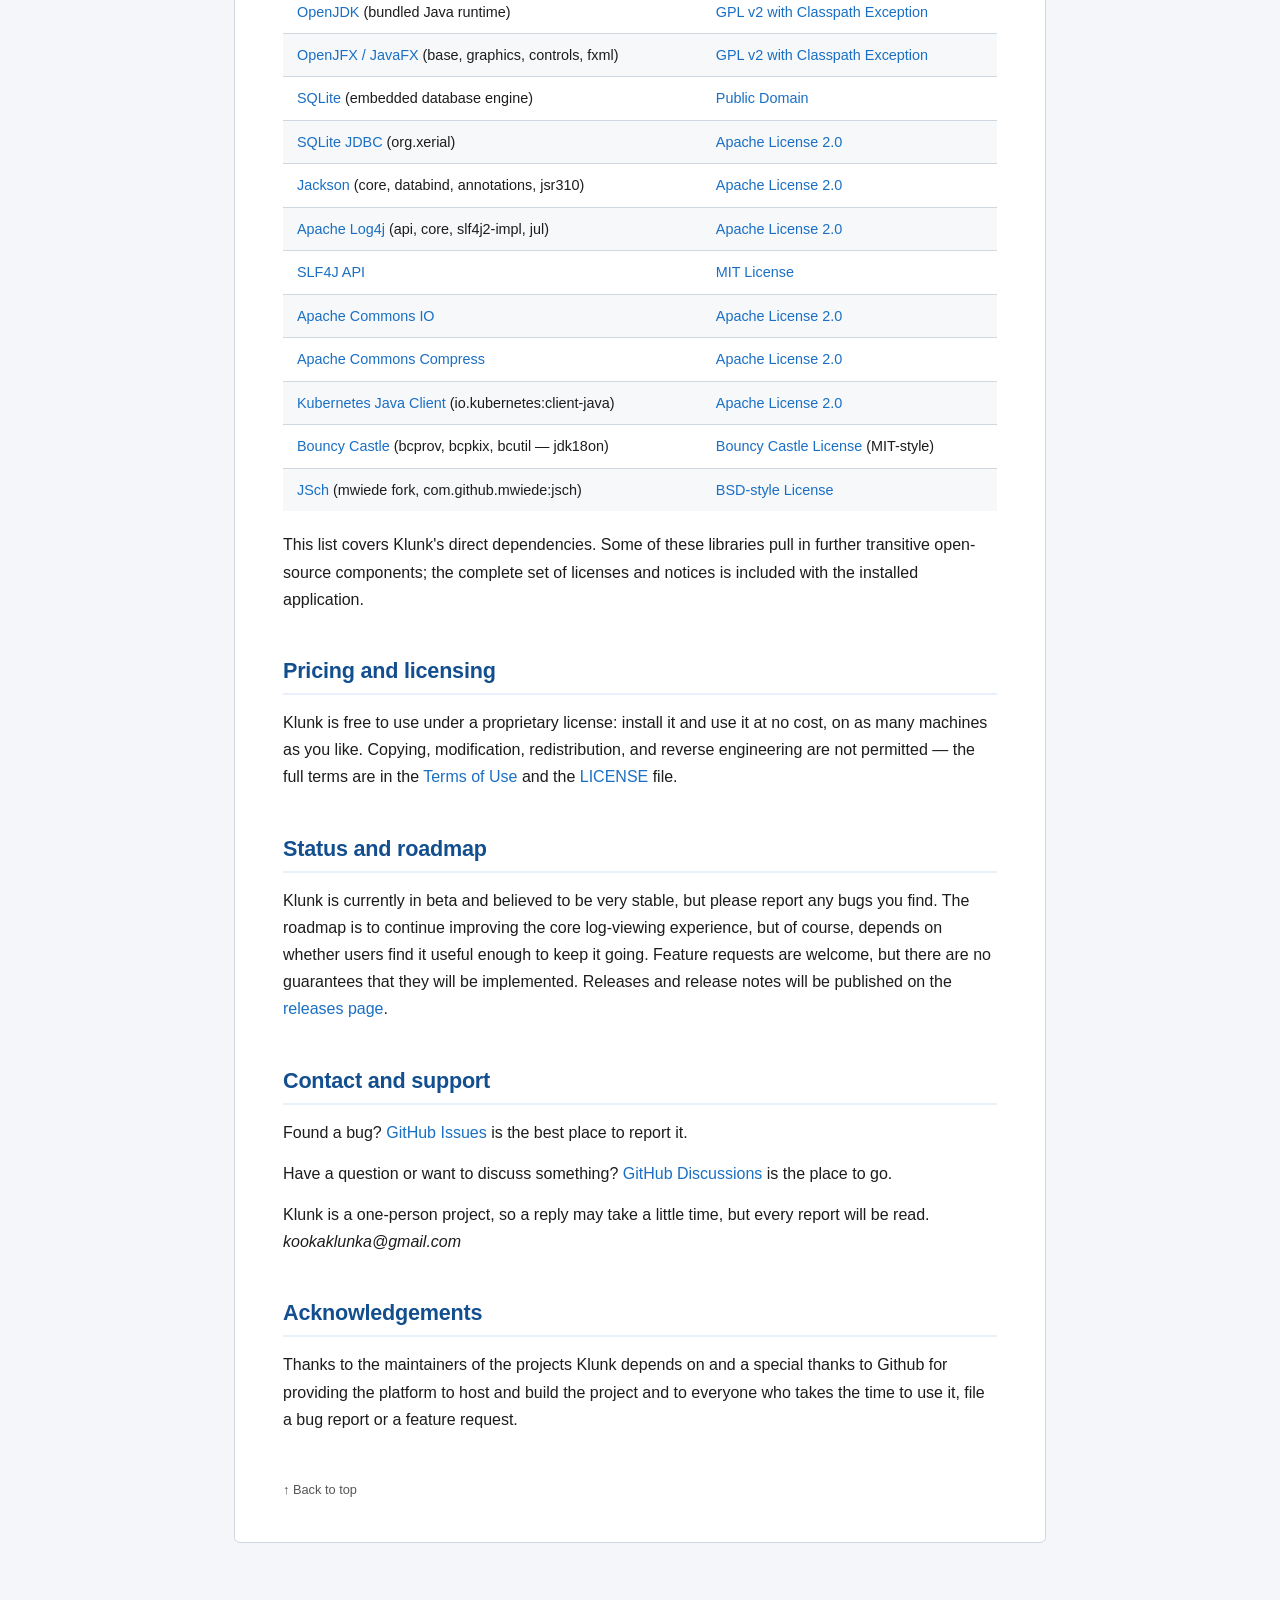
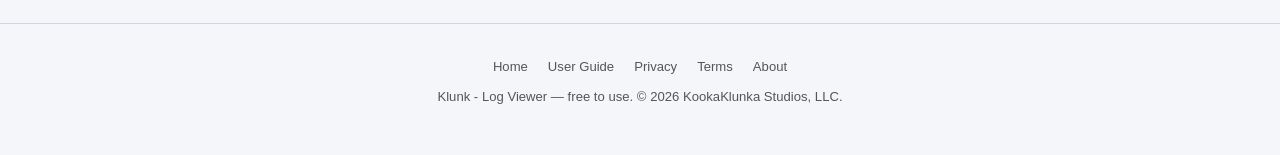
==== commit 1a61ba9d: "Update ABOUT.html" ====
--- a/ABOUT.html
+++ b/ABOUT.html
@@ -191,11 +191,6 @@
             <em>kookaklunka@gmail.com</em>
         </p>
 
-        <h2 id="discuss">Questions/Discussions/Announcements</h2>
-        <p>
-            <a href="https://github.com/XenFive/klunk/discussions">GitHub Discussions</a>
-        </p>
-
         <h2 id="thanks">Acknowledgements</h2>
         <p>
             Thanks to the maintainers of the projects Klunk depends on and a special thanks to Github for providing the platform
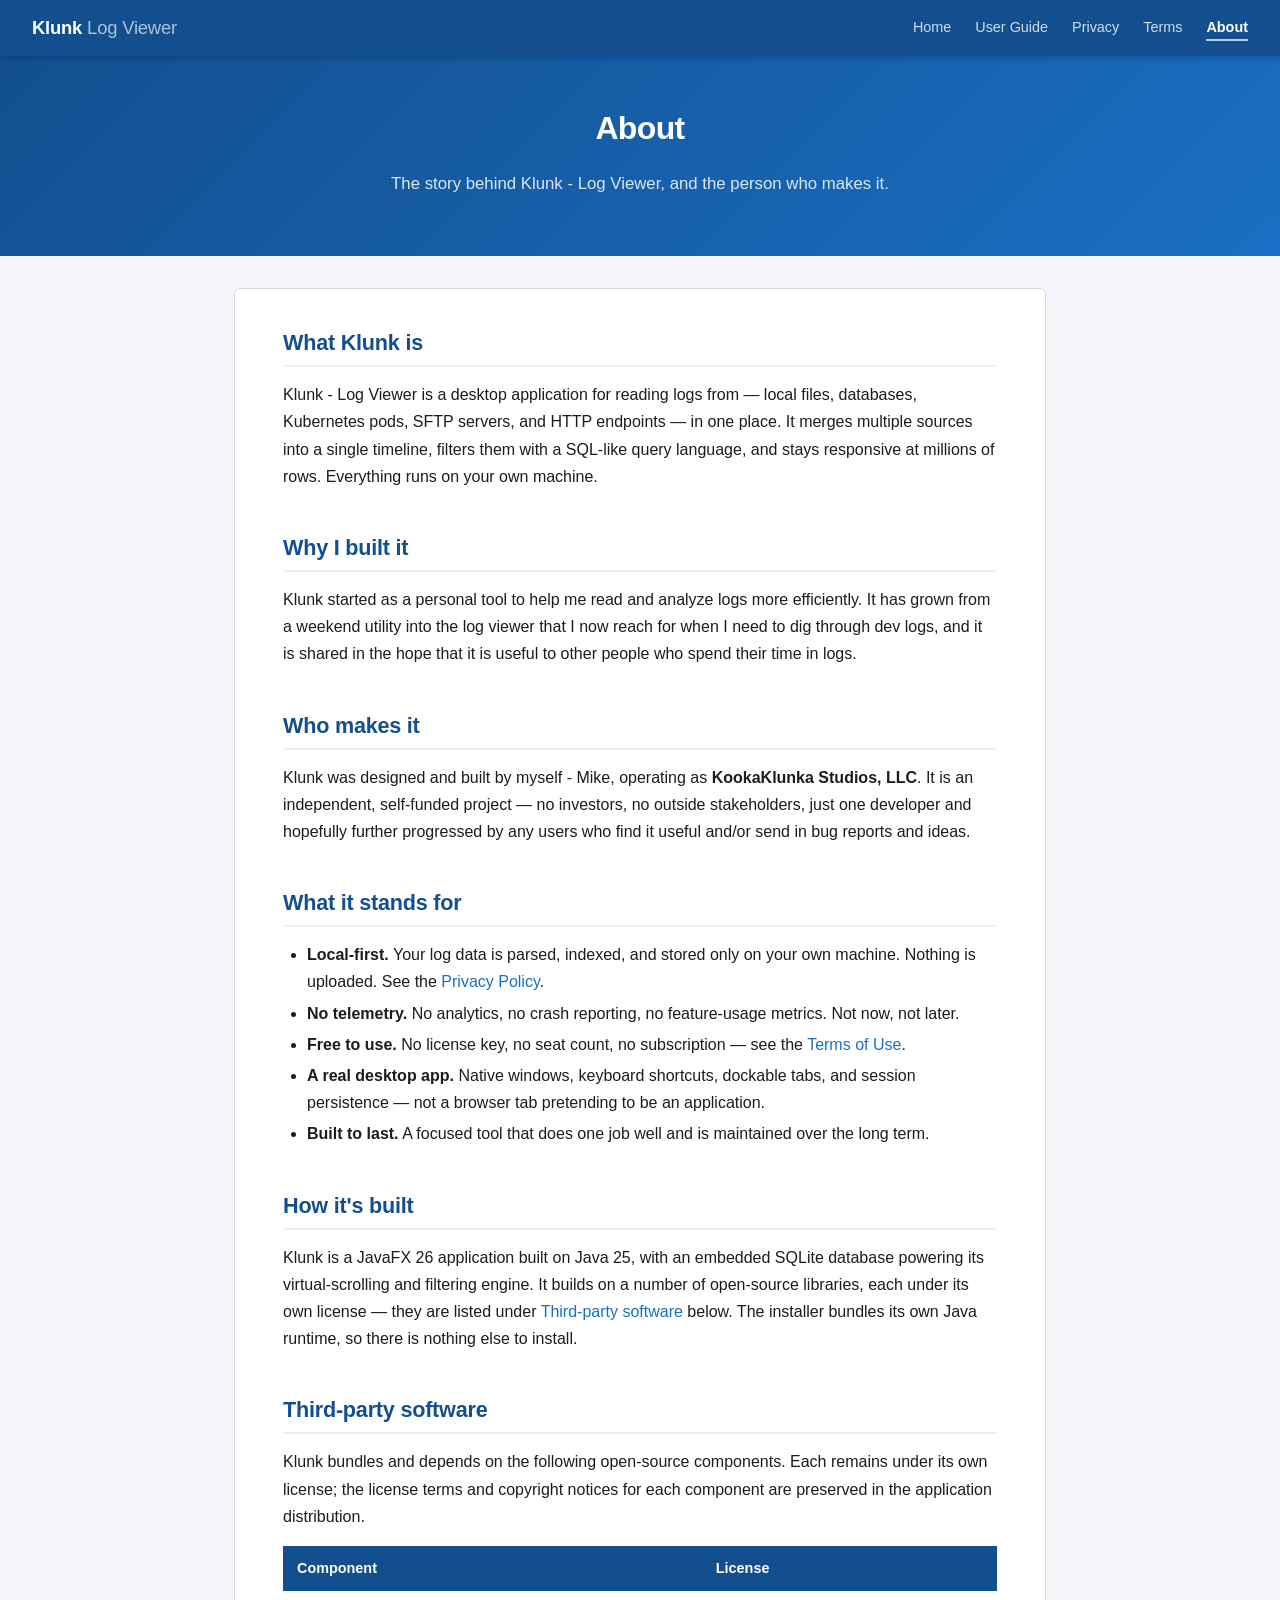
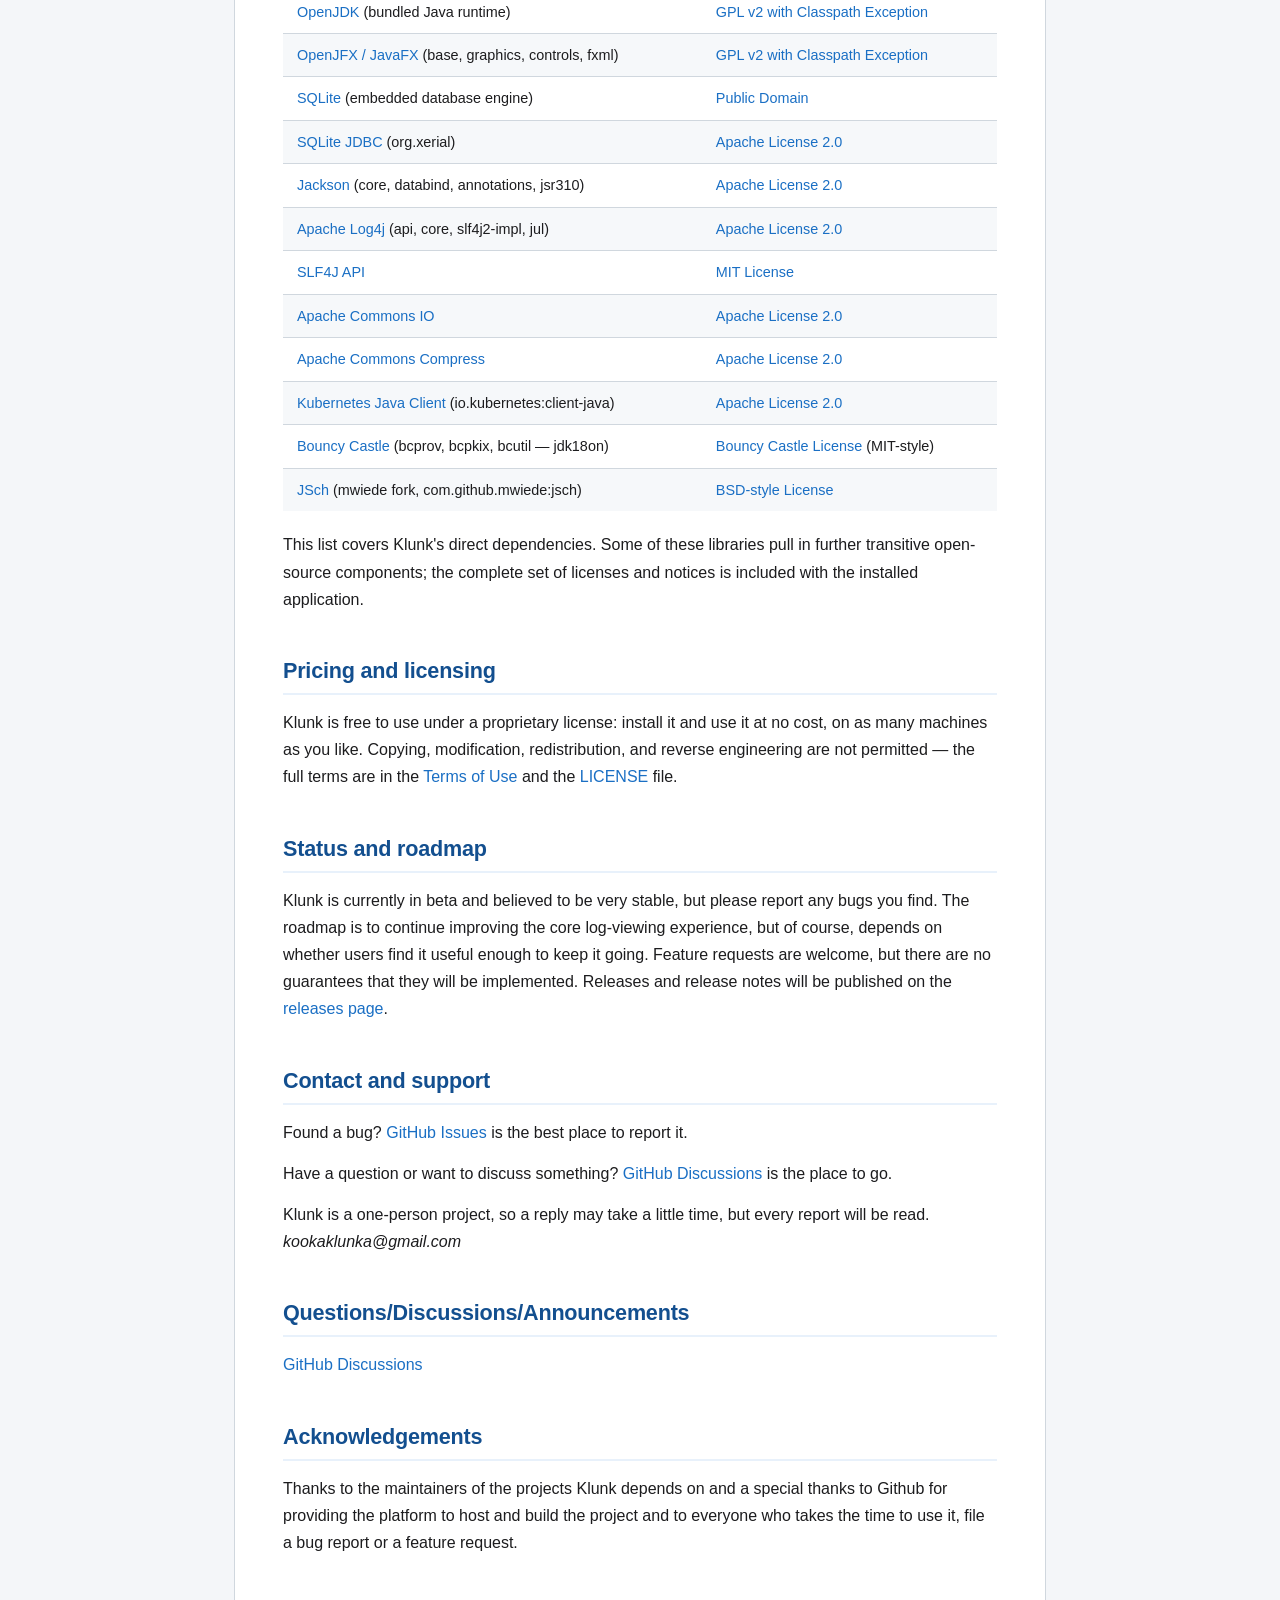
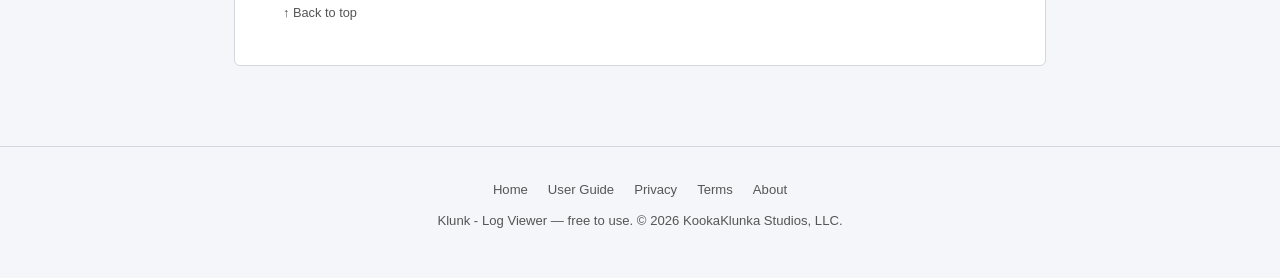
==== commit 546163f7: "release updates" ====
--- a/ABOUT.html
+++ b/ABOUT.html
@@ -191,6 +191,11 @@
             <em>kookaklunka@gmail.com</em>
         </p>
 
+        <h2 id="discuss">Questions/Discussions/Announcements</h2>
+        <p>
+            <a href="https://github.com/XenFive/klunk/discussions">GitHub Discussions</a>
+        </p>
+
         <h2 id="thanks">Acknowledgements</h2>
         <p>
             Thanks to the maintainers of the projects Klunk depends on and a special thanks to Github for providing the platform
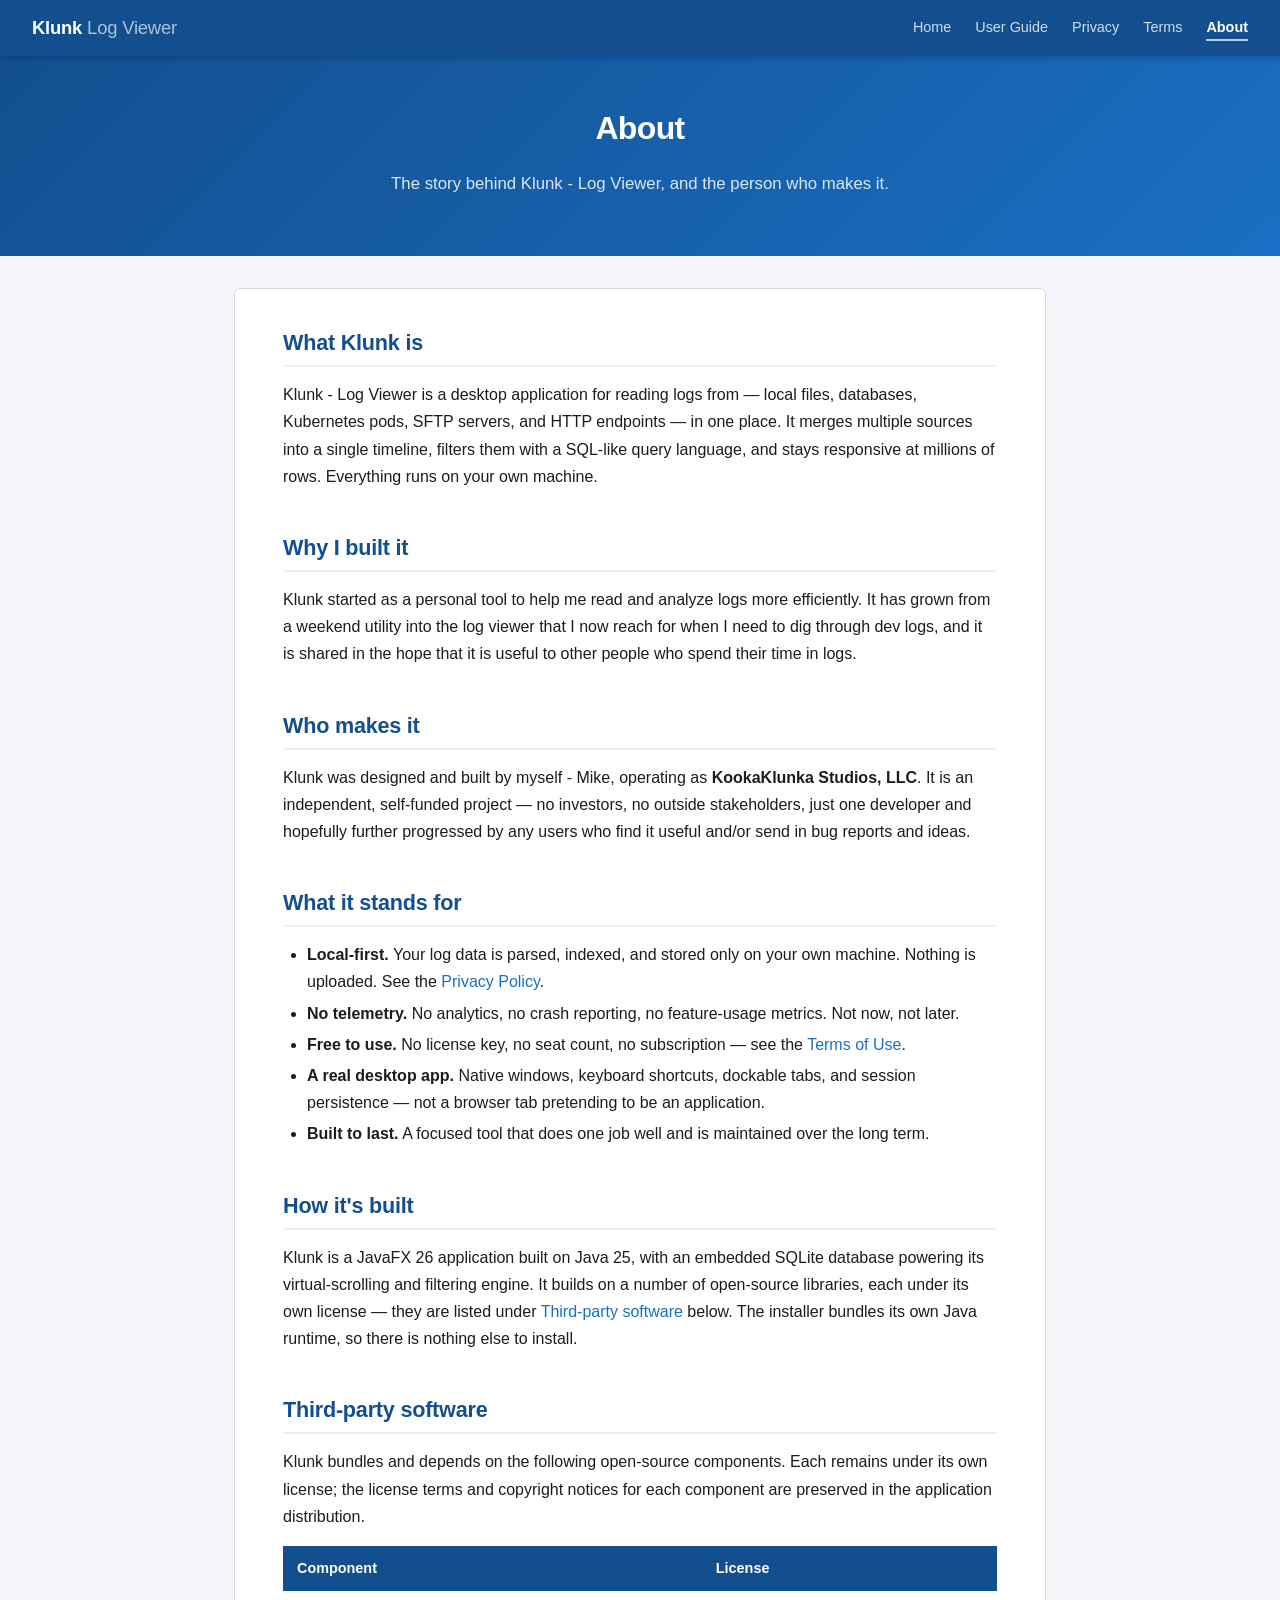
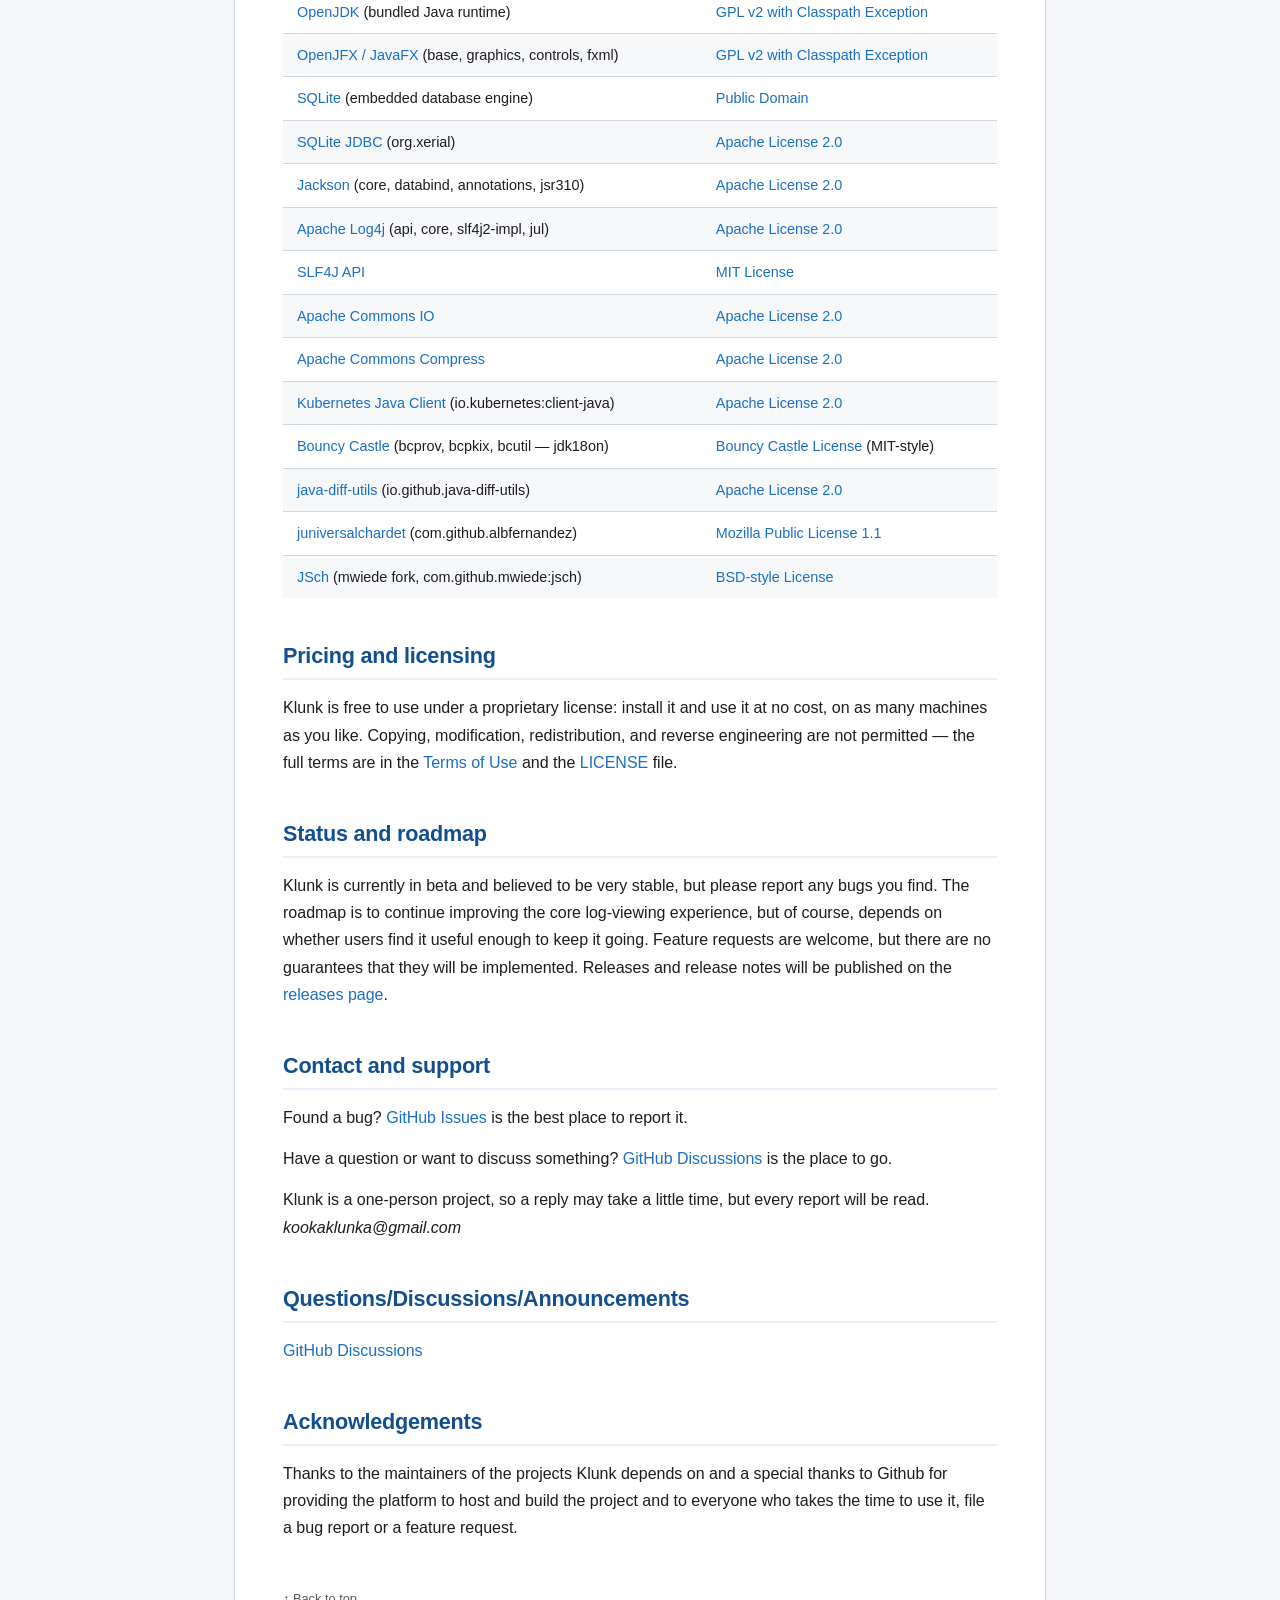
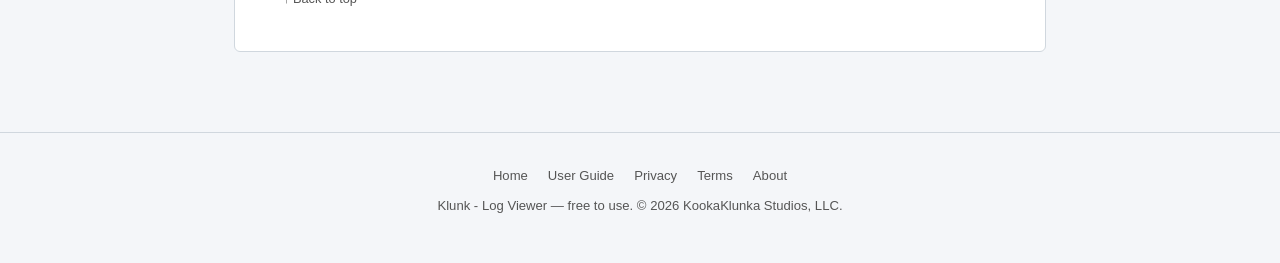
==== commit 2d76dd53: "updates" ====
--- a/ABOUT.html
+++ b/ABOUT.html
@@ -149,17 +149,20 @@
                     <td><a href="https://www.bouncycastle.org/licence.html">Bouncy Castle License</a> (MIT-style)</td>
                 </tr>
                 <tr>
+                    <td><a href="https://github.com/java-diff-utils/java-diff-utils">java-diff-utils</a> (io.github.java-diff-utils)</td>
+                    <td><a href="https://www.apache.org/licenses/LICENSE-2.0">Apache License 2.0</a></td>
+                </tr>
+                <tr>
+                    <td><a href="https://github.com/albfernandez/juniversalchardet">juniversalchardet</a> (com.github.albfernandez)</td>
+                    <td><a href="https://www.mozilla.org/en-US/MPL/1.1/">Mozilla Public License 1.1</a></td>
+                </tr>
+                <tr>
                     <td><a href="https://github.com/mwiede/jsch">JSch</a> (mwiede fork, com.github.mwiede:jsch)</td>
                     <td><a href="https://github.com/mwiede/jsch/blob/master/LICENSE.txt">BSD-style License</a></td>
                 </tr>
                 </tbody>
             </table>
         </div>
-        <p>
-            This list covers Klunk's direct dependencies. Some of these libraries pull in further
-            transitive open-source components; the complete set of licenses and notices is included with
-            the installed application.
-        </p>
 
         <h2 id="pricing">Pricing and licensing</h2>
         <p>
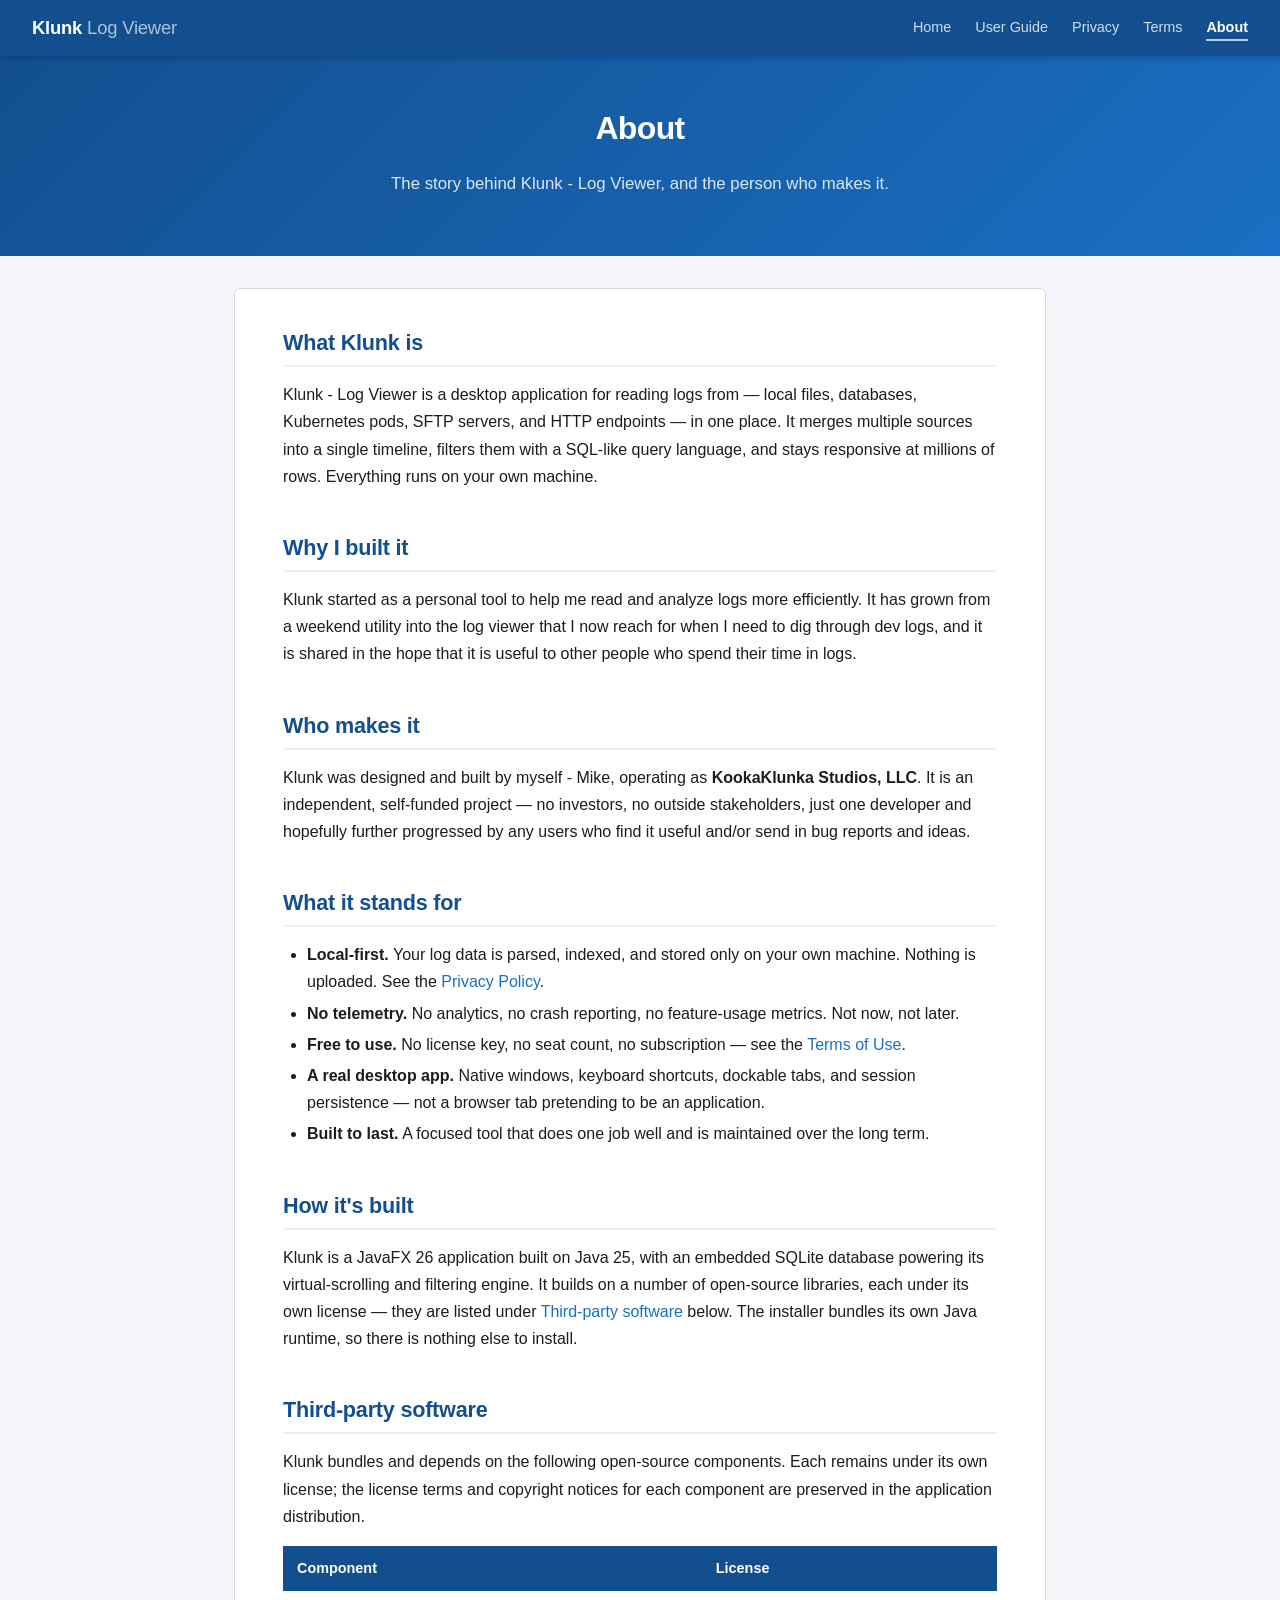
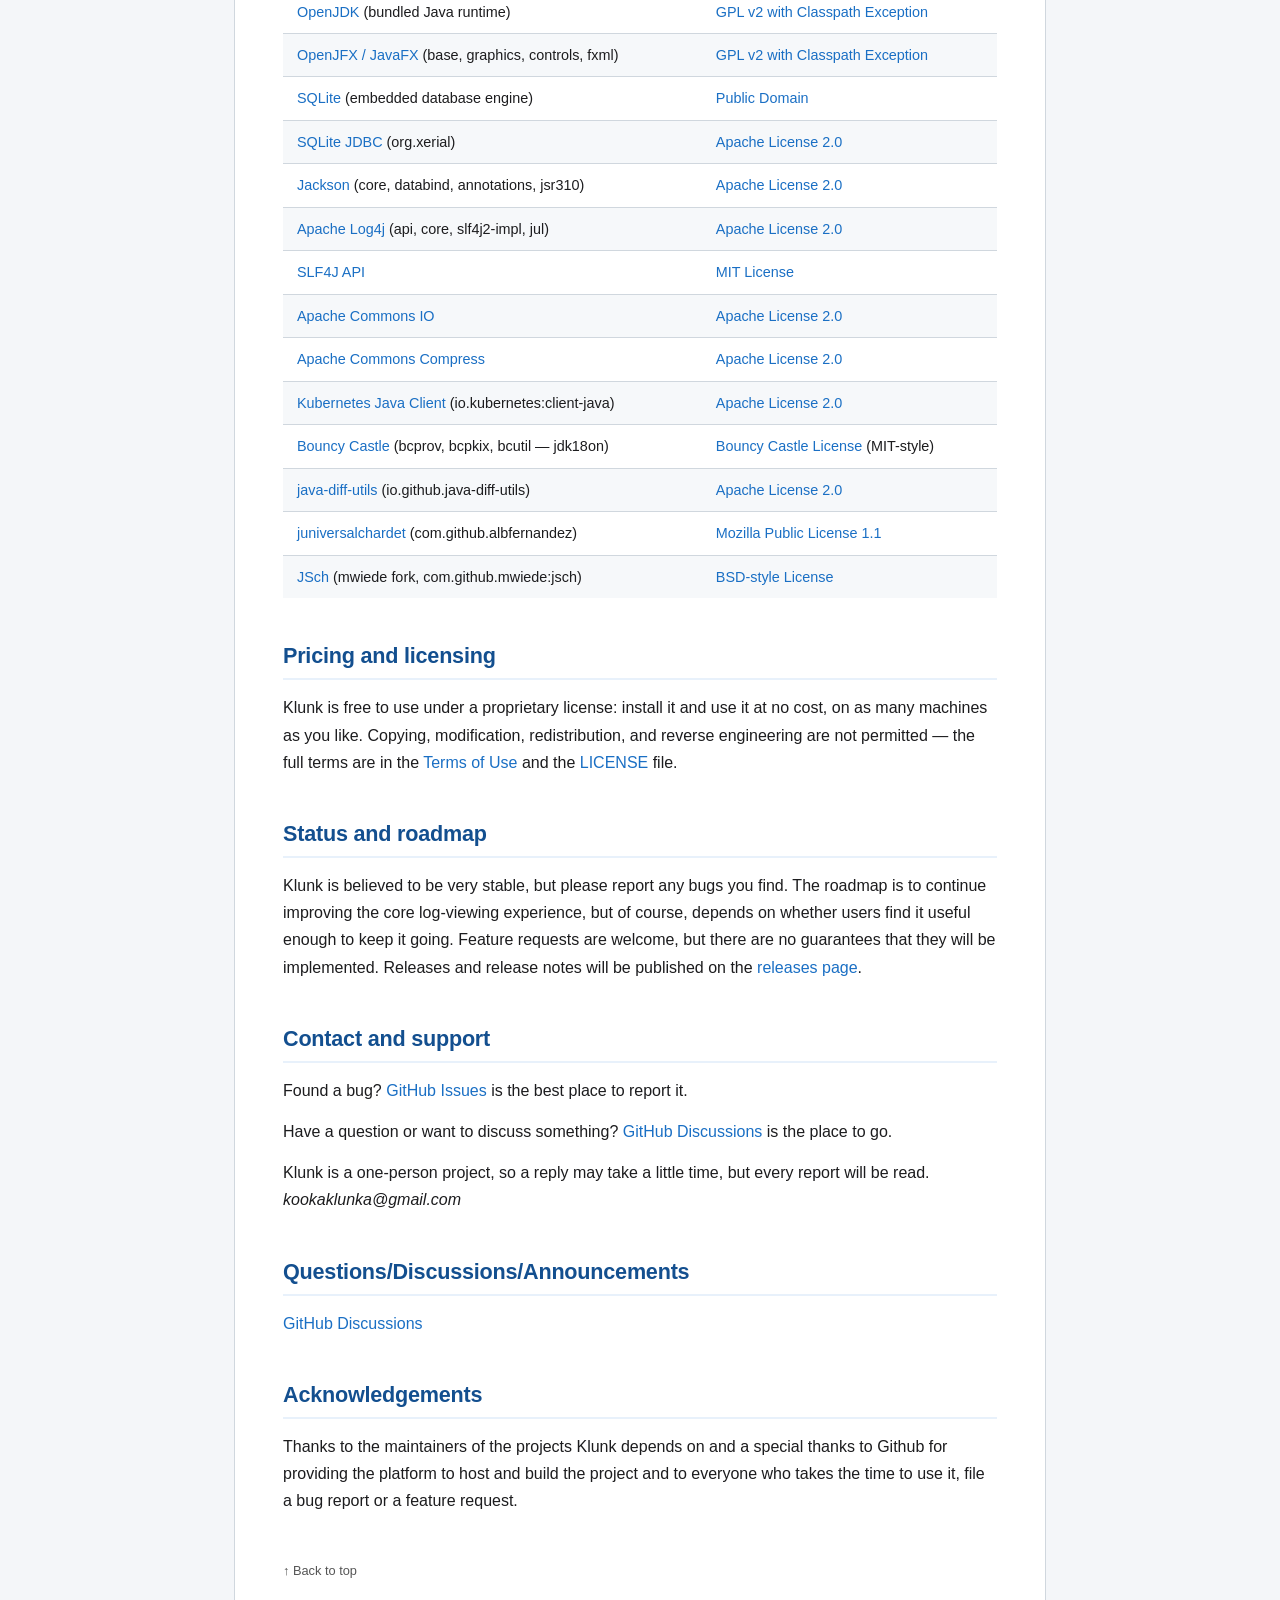
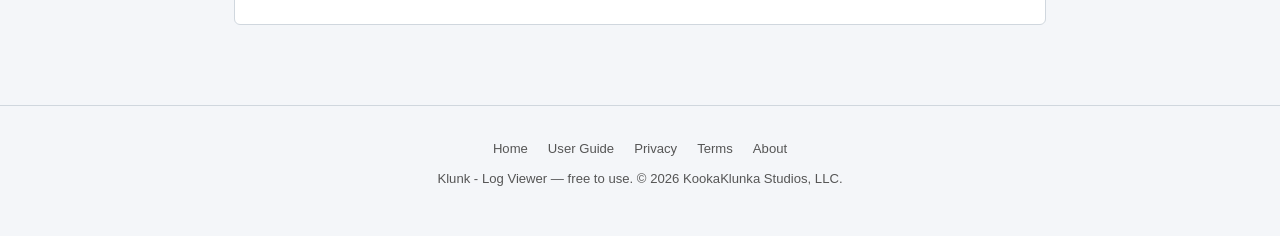
==== commit 3f99010e: "doc updates (minor)" ====
--- a/ABOUT.html
+++ b/ABOUT.html
@@ -174,7 +174,7 @@
 
         <h2 id="status">Status and roadmap</h2>
         <p>
-            Klunk is currently in beta and believed to be very stable, but please report any bugs you find.
+            Klunk is believed to be very stable, but please report any bugs you find.
             The roadmap is to continue improving the core log-viewing experience, but of course, depends on
             whether users find it useful enough to keep it going. Feature requests are welcome, but there are no
             guarantees that they will be implemented.
--- a/shared-styles.css
+++ b/shared-styles.css
@@ -4,6 +4,7 @@
     --brand-dark: #134f8f;
     --brand-light: #e8f1fb;
     --text: #1c1c1e;
+    --orange-text: #ff9e33;
     --text-muted: #555;
     --surface: #ffffff;
     --surface-alt: #f6f8fa;
@@ -420,8 +421,24 @@
 }
 
 .feature-card .icon {
-    font-size: 1.4rem;
-    margin-bottom: 8px;
+    display: grid;
+    place-items: center;
+    width: 40px;
+    height: 40px;
+    margin-bottom: 12px;
+    border-radius: 10px;
+    background: var(--brand-light);
+    color: var(--brand);
+}
+
+.feature-card .icon svg {
+    width: 22px;
+    height: 22px;
+    fill: none;
+    stroke: currentColor;
+    stroke-width: 1.75;
+    stroke-linecap: round;
+    stroke-linejoin: round;
 }
 
 .feature-card strong {
@@ -573,7 +590,7 @@
     font-weight: 800;
     letter-spacing: -.02em;
     margin-bottom: 14px;
-    color: #ff9e33;
+    color: var(--orange-text);
     -webkit-text-stroke: 1px #2f3e33;
     paint-order: stroke fill;
 }
